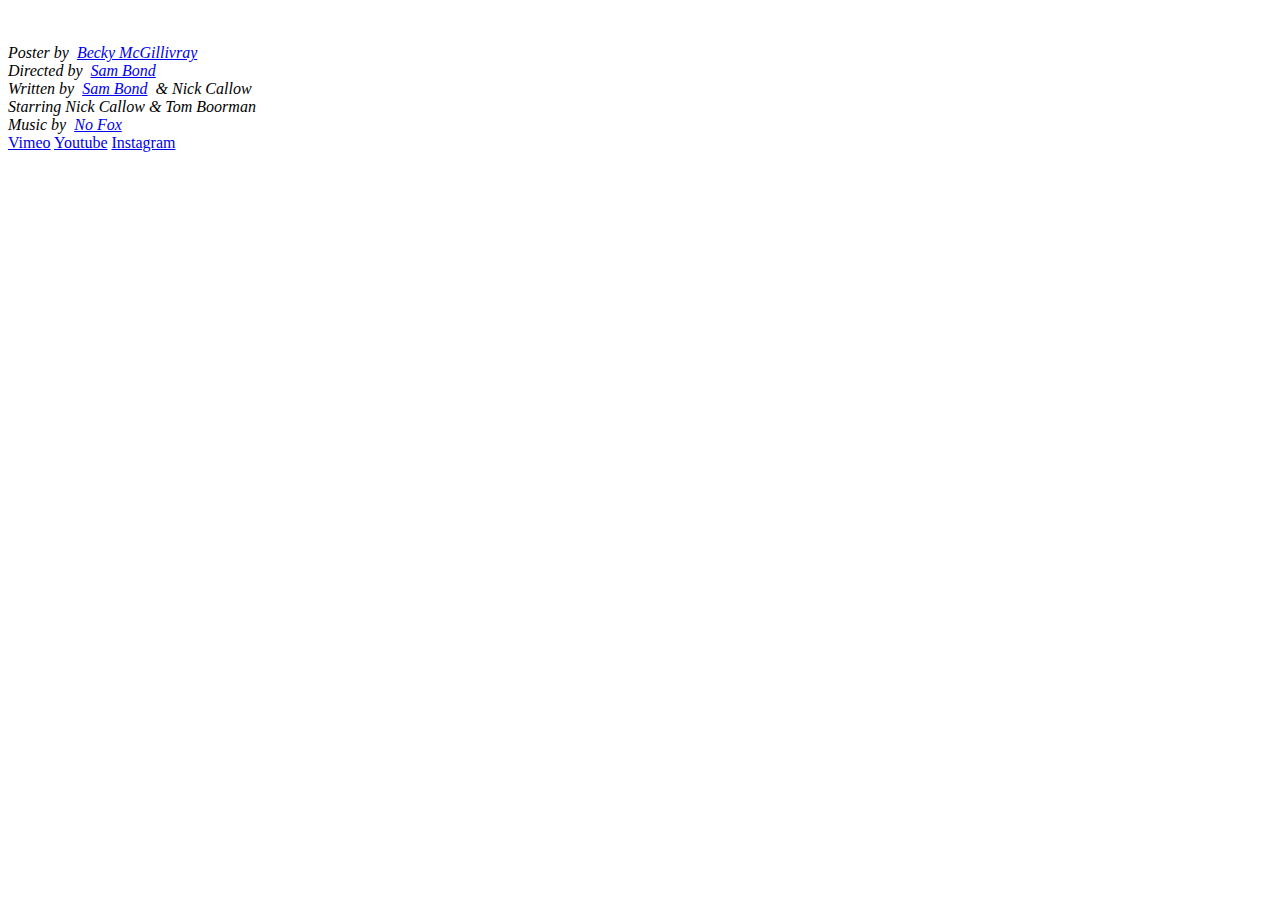
==== index.html @ 59e16cec "Add files via upload" ====
<!DOCTYPE html><!--  This site was created in Webflow. http://www.webflow.com  -->
<!--  Last Published: Thu Dec 31 2020 18:24:46 GMT+0000 (Coordinated Universal Time)  -->
<html data-wf-page="5fe932ef23326ed0ea909f46" data-wf-site="5fe932ef6038f178c023ef03">
<head>
  <meta charset="utf-8">
  <title>Any Other City Films</title>
  <meta content="Film production label based in the north of England." name="description">
  <meta content="Any Other City Films" property="og:title">
  <meta content="Film production label based in the north of England." property="og:description">
  <meta content="https://uploads-ssl.webflow.com/5fe932ef6038f178c023ef03/5febbfe88f7605620e3790b4_opengraph.jpg" property="og:image">
  <meta content="Any Other City Films" property="twitter:title">
  <meta content="Film production label based in the north of England." property="twitter:description">
  <meta content="https://uploads-ssl.webflow.com/5fe932ef6038f178c023ef03/5febbfe88f7605620e3790b4_opengraph.jpg" property="twitter:image">
  <meta property="og:type" content="website">
  <meta content="summary_large_image" name="twitter:card">
  <meta content="width=device-width, initial-scale=1" name="viewport">
  <meta content="Webflow" name="generator">
  <link href="css/normalize.css" rel="stylesheet" type="text/css">
  <link href="css/webflow.css" rel="stylesheet" type="text/css">
  <link href="css/aoc-a1af8a.webflow.css" rel="stylesheet" type="text/css">
  <script src="https://ajax.googleapis.com/ajax/libs/webfont/1.6.26/webfont.js" type="text/javascript"></script>
  <script type="text/javascript">WebFont.load({  google: {    families: ["Montserrat:100,100italic,200,200italic,300,300italic,400,400italic,500,500italic,600,600italic,700,700italic,800,800italic,900,900italic"]  }});</script>
  <!-- [if lt IE 9]><script src="https://cdnjs.cloudflare.com/ajax/libs/html5shiv/3.7.3/html5shiv.min.js" type="text/javascript"></script><![endif] -->
  <script type="text/javascript">!function(o,c){var n=c.documentElement,t=" w-mod-";n.className+=t+"js",("ontouchstart"in o||o.DocumentTouch&&c instanceof DocumentTouch)&&(n.className+=t+"touch")}(window,document);</script>
  <link href="images/favicon.jpg" rel="shortcut icon" type="image/x-icon">
  <link href="images/webclip.jpg" rel="apple-touch-icon">
</head>
<body class="body">
  <div data-collapse="medium" data-animation="default" data-duration="400" role="banner" class="navigation w-nav">
    <div class="navigation-items">
      <a href="index.html" aria-current="page" class="logo-link w-nav-brand w--current"><img src="images/aoclogophone.png" width="250" sizes="(max-width: 479px) 83vw, 250px" srcset="images/aoclogophone-p-500.png 500w, images/aoclogophone.png 672w" alt="" class="logo-image"></a>
      <div class="navigation-wrap">
        <div class="menu-button w-nav-button"></div>
      </div>
    </div>
  </div>
  <div class="section">
    <div class="container"></div>
  </div>
  <div class="section">
    <a href="#" class="w-inline-block w-lightbox"><img src="images/OFL-finished-1.jpg" loading="lazy" width="650" sizes="(max-width: 479px) 94vw, (max-width: 767px) 96vw, 650px" srcset="images/OFL-finished-1-p-500.jpeg 500w, images/OFL-finished-1-p-800.jpeg 800w, images/OFL-finished-1-p-1080.jpeg 1080w, images/OFL-finished-1-p-1600.jpeg 1600w, images/OFL-finished-1-p-2000.jpeg 2000w, images/OFL-finished-1-p-2600.jpeg 2600w, images/OFL-finished-1-p-3200.jpeg 3200w, images/OFL-finished-1.jpg 3508w" alt="" class="image-2">
      <script type="application/json" class="w-json">{
  "items": [
    {
      "type": "video",
      "originalUrl": "https://youtu.be/pTIT27xxd8Y",
      "url": "https://youtube.com/watch?v=pTIT27xxd8Y",
      "html": "<iframe class=\"embedly-embed\" src=\"//cdn.embedly.com/widgets/media.html?src=https%3A%2F%2Fwww.youtube.com%2Fembed%2FpTIT27xxd8Y&display_name=YouTube&url=https%3A%2F%2Fwww.youtube.com%2Fwatch%3Fv%3DpTIT27xxd8Y&key=96f1f04c5f4143bcb0f2e68c87d65feb&type=text%2Fhtml&schema=youtube\" width=\"940\" height=\"528\" scrolling=\"no\" title=\"YouTube embed\" frameborder=\"0\" allow=\"autoplay; fullscreen\" allowfullscreen=\"true\"></iframe>",
      "width": 940,
      "height": 528
    }
  ]
}</script>
    </a>
  </div>
  <div class="text-block"><em>Poster by </em>
    <a href="https://www.beckymcg.com/" target="_blank"><em class="italic-text">Becky McGillivray</em></a>
  </div>
  <div class="text-block"></div>
  <div class="text-block"><em>Directed by </em>
    <a href="https://sambond.co.uk/" target="_blank"><em class="italic-text">Sam Bond</em></a>
  </div>
  <div class="text-block"><em>Written by </em>
    <a href="https://sambond.co.uk" target="_blank" class="link-2"><em>Sam Bond</em></a><em>  &amp; Nick Callow<em class="italic-text"></em></em>
  </div>
  <div class="text-block"><em>Starring Nick Callow &amp; Tom Boorman</em></div>
  <div class="text-block"><em>Music by </em>
    <a href="https://www.instagram.com/nofoxnewcastle/" target="_blank"><em class="italic-text">No Fox</em></a>
  </div>
  <div class="footer-wrap">
    <div class="footer-links">
      <a href="https://vimeo.com/anyothercityfilms" target="_blank" class="footer-item">Vimeo</a>
      <a href="https://www.youtube.com/channel/UC9vVTVduC0wkaqbVIZjwm6Q" target="_blank" class="footer-item">Youtube</a>
      <a href="https://www.instagram.com/anyothercityfilms" target="_blank" class="footer-item">Instagram</a>
    </div>
  </div>
  <script src="https://d3e54v103j8qbb.cloudfront.net/js/jquery-3.5.1.min.dc5e7f18c8.js?site=5fe932ef6038f178c023ef03" type="text/javascript" integrity="sha256-9/aliU8dGd2tb6OSsuzixeV4y/faTqgFtohetphbbj0=" crossorigin="anonymous"></script>
  <script src="js/webflow.js" type="text/javascript"></script>
  <!-- [if lte IE 9]><script src="https://cdnjs.cloudflare.com/ajax/libs/placeholders/3.0.2/placeholders.min.js"></script><![endif] -->
</body>
</html>
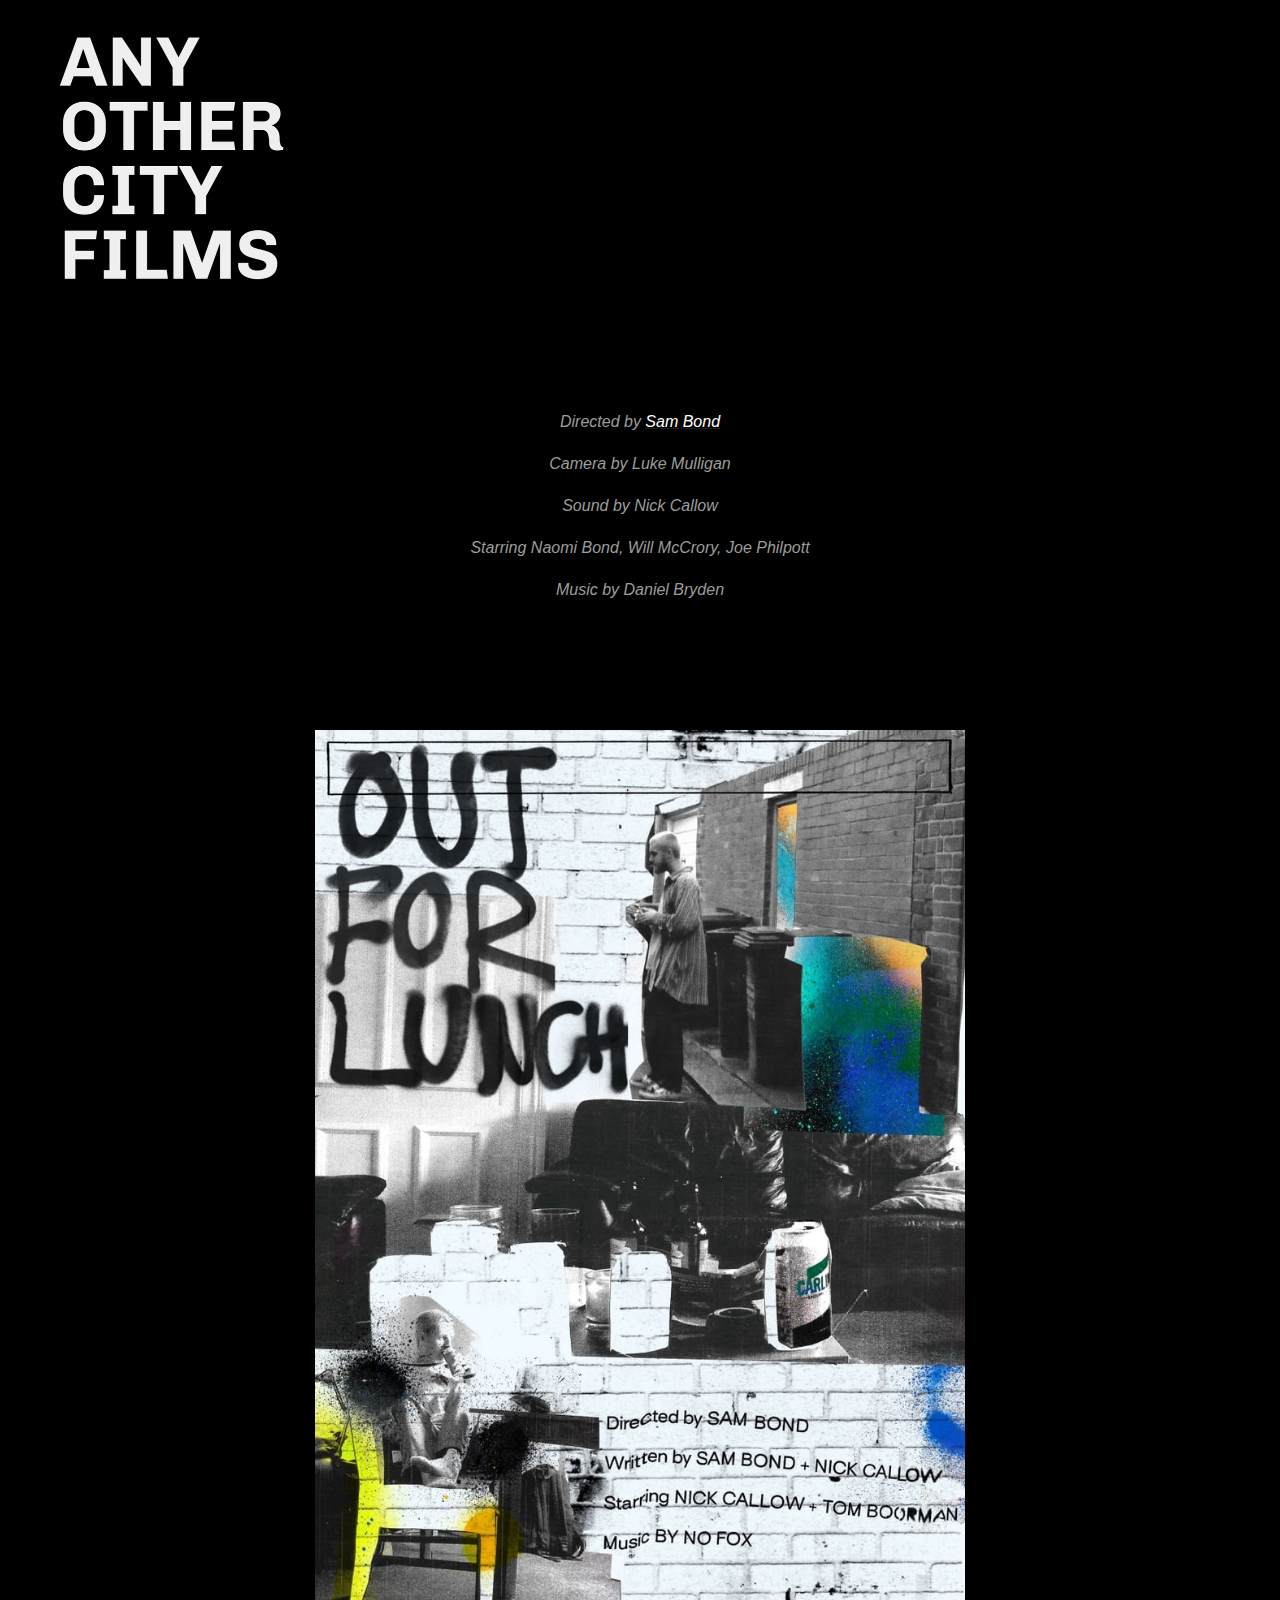
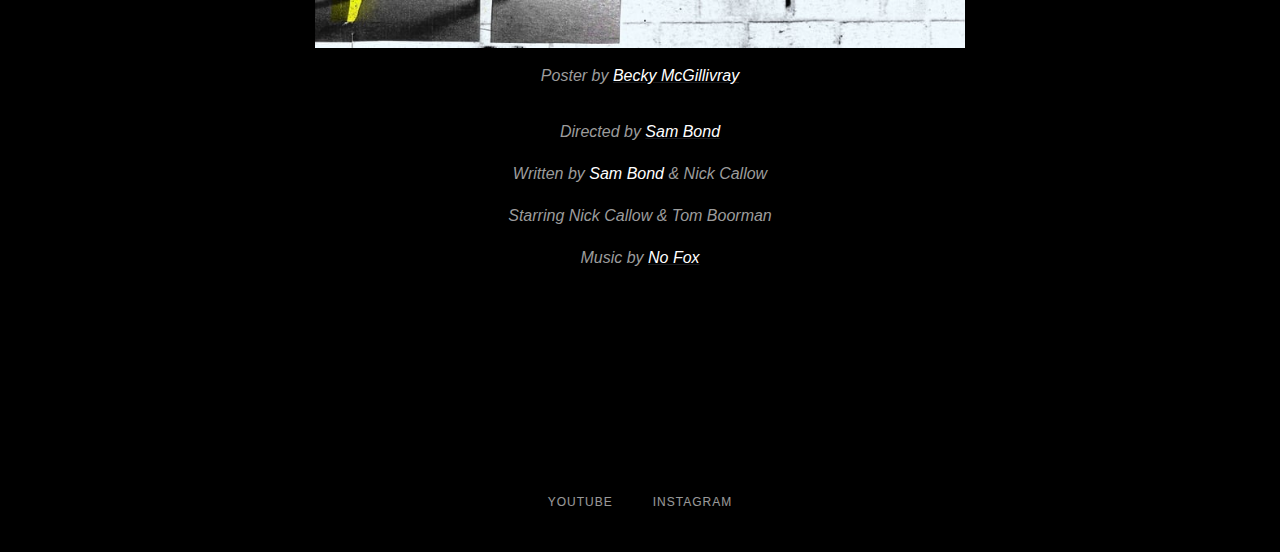
==== commit d66ede64: "Add files via upload" ====
--- a/index.html
+++ b/index.html
@@ -1,5 +1,5 @@
 <!DOCTYPE html><!--  This site was created in Webflow. http://www.webflow.com  -->
-<!--  Last Published: Thu Dec 31 2020 18:24:46 GMT+0000 (Coordinated Universal Time)  -->
+<!--  Last Published: Tue Sep 07 2021 22:39:33 GMT+0000 (Coordinated Universal Time)  -->
 <html data-wf-page="5fe932ef23326ed0ea909f46" data-wf-site="5fe932ef6038f178c023ef03">
 <head>
   <meta charset="utf-8">
@@ -35,8 +35,33 @@
     </div>
   </div>
   <div class="section">
+    <a href="#" class="w-inline-block w-lightbox"><img src="images/Albatross_poster1textless.jpg" loading="lazy" width="650" sizes="(max-width: 479px) 94vw, (max-width: 767px) 96vw, 650px" srcset="images/Albatross_poster1textless-p-500.jpeg 500w, images/Albatross_poster1textless-p-800.jpeg 800w, images/Albatross_poster1textless-p-1080.jpeg 1080w, images/Albatross_poster1textless-p-1600.jpeg 1600w, images/Albatross_poster1textless-p-2000.jpeg 2000w, images/Albatross_poster1textless-p-2600.jpeg 2600w, images/Albatross_poster1textless-p-3200.jpeg 3200w, images/Albatross_poster1textless.jpg 5400w" alt="" class="image-2">
+      <script type="application/json" class="w-json">{
+  "items": [
+    {
+      "type": "video",
+      "originalUrl": "https://youtu.be/v3oG1NtMsyo",
+      "url": "https://youtube.com/watch?v=v3oG1NtMsyo",
+      "html": "<iframe class=\"embedly-embed\" src=\"//cdn.embedly.com/widgets/media.html?src=https%3A%2F%2Fwww.youtube.com%2Fembed%2Fv3oG1NtMsyo&display_name=YouTube&url=https%3A%2F%2Fwww.youtube.com%2Fwatch%3Fv%3Dv3oG1NtMsyo&key=96f1f04c5f4143bcb0f2e68c87d65feb&type=text%2Fhtml&schema=youtube\" width=\"940\" height=\"528\" scrolling=\"no\" title=\"YouTube embed\" frameborder=\"0\" allow=\"autoplay; fullscreen\" allowfullscreen=\"true\"></iframe>",
+      "width": 940,
+      "height": 528
+    }
+  ]
+}</script>
+    </a>
+  </div>
+  <div class="text-block"></div>
+  <div class="text-block"><em>Directed by </em>
+    <a href="https://sambond.co.uk/" target="_blank"><em class="italic-text">Sam Bond</em></a>
+  </div>
+  <div class="text-block"><em>Camera by Luke Mulligan</em></div>
+  <div class="text-block"><em>Sound by Nick Callow</em></div>
+  <div class="text-block"><em>Starring Naomi Bond, Will McCrory, Joe Philpott</em></div>
+  <div class="text-block"><em>Music by Daniel Bryden</em></div>
+  <div class="section">
     <div class="container"></div>
   </div>
+  <div class="wf-section"></div>
   <div class="section">
     <a href="#" class="w-inline-block w-lightbox"><img src="images/OFL-finished-1.jpg" loading="lazy" width="650" sizes="(max-width: 479px) 94vw, (max-width: 767px) 96vw, 650px" srcset="images/OFL-finished-1-p-500.jpeg 500w, images/OFL-finished-1-p-800.jpeg 800w, images/OFL-finished-1-p-1080.jpeg 1080w, images/OFL-finished-1-p-1600.jpeg 1600w, images/OFL-finished-1-p-2000.jpeg 2000w, images/OFL-finished-1-p-2600.jpeg 2600w, images/OFL-finished-1-p-3200.jpeg 3200w, images/OFL-finished-1.jpg 3508w" alt="" class="image-2">
       <script type="application/json" class="w-json">{
@@ -69,7 +94,6 @@
   </div>
   <div class="footer-wrap">
     <div class="footer-links">
-      <a href="https://vimeo.com/anyothercityfilms" target="_blank" class="footer-item">Vimeo</a>
       <a href="https://www.youtube.com/channel/UC9vVTVduC0wkaqbVIZjwm6Q" target="_blank" class="footer-item">Youtube</a>
       <a href="https://www.instagram.com/anyothercityfilms" target="_blank" class="footer-item">Instagram</a>
     </div>
--- a/css/webflow.css
+++ b/css/webflow.css
@@ -0,0 +1,1809 @@
+@font-face {
+  font-family: 'webflow-icons';
+  src: url("[data-uri]") format('truetype');
+  font-weight: normal;
+  font-style: normal;
+}
+[class^="w-icon-"],
+[class*=" w-icon-"] {
+  /* use !important to prevent issues with browser extensions that change fonts */
+  font-family: 'webflow-icons' !important;
+  speak: none;
+  font-style: normal;
+  font-weight: normal;
+  font-variant: normal;
+  text-transform: none;
+  line-height: 1;
+  /* Better Font Rendering =========== */
+  -webkit-font-smoothing: antialiased;
+  -moz-osx-font-smoothing: grayscale;
+}
+.w-icon-slider-right:before {
+  content: "\e600";
+}
+.w-icon-slider-left:before {
+  content: "\e601";
+}
+.w-icon-nav-menu:before {
+  content: "\e602";
+}
+.w-icon-arrow-down:before,
+.w-icon-dropdown-toggle:before {
+  content: "\e603";
+}
+.w-icon-file-upload-remove:before {
+  content: "\e900";
+}
+.w-icon-file-upload-icon:before {
+  content: "\e903";
+}
+* {
+  -webkit-box-sizing: border-box;
+  -moz-box-sizing: border-box;
+  box-sizing: border-box;
+}
+html {
+  height: 100%;
+}
+body {
+  margin: 0;
+  min-height: 100%;
+  background-color: #fff;
+  font-family: Arial, sans-serif;
+  font-size: 14px;
+  line-height: 20px;
+  color: #333;
+}
+img {
+  max-width: 100%;
+  vertical-align: middle;
+  display: inline-block;
+}
+html.w-mod-touch * {
+  background-attachment: scroll !important;
+}
+.w-block {
+  display: block;
+}
+.w-inline-block {
+  max-width: 100%;
+  display: inline-block;
+}
+.w-clearfix:before,
+.w-clearfix:after {
+  content: " ";
+  display: table;
+  grid-column-start: 1;
+  grid-row-start: 1;
+  grid-column-end: 2;
+  grid-row-end: 2;
+}
+.w-clearfix:after {
+  clear: both;
+}
+.w-hidden {
+  display: none;
+}
+.w-button {
+  display: inline-block;
+  padding: 9px 15px;
+  background-color: #3898EC;
+  color: white;
+  border: 0;
+  line-height: inherit;
+  text-decoration: none;
+  cursor: pointer;
+  border-radius: 0;
+}
+input.w-button {
+  -webkit-appearance: button;
+}
+html[data-w-dynpage] [data-w-cloak] {
+  color: transparent !important;
+}
+.w-webflow-badge,
+.w-webflow-badge * {
+  position: static;
+  left: auto;
+  top: auto;
+  right: auto;
+  bottom: auto;
+  z-index: auto;
+  display: block;
+  visibility: visible;
+  overflow: visible;
+  overflow-x: visible;
+  overflow-y: visible;
+  box-sizing: border-box;
+  width: auto;
+  height: auto;
+  max-height: none;
+  max-width: none;
+  min-height: 0;
+  min-width: 0;
+  margin: 0;
+  padding: 0;
+  float: none;
+  clear: none;
+  border: 0 none transparent;
+  border-radius: 0;
+  background: none;
+  background-image: none;
+  background-position: 0% 0%;
+  background-size: auto auto;
+  background-repeat: repeat;
+  background-origin: padding-box;
+  background-clip: border-box;
+  background-attachment: scroll;
+  background-color: transparent;
+  box-shadow: none;
+  opacity: 1.0;
+  transform: none;
+  transition: none;
+  direction: ltr;
+  font-family: inherit;
+  font-weight: inherit;
+  color: inherit;
+  font-size: inherit;
+  line-height: inherit;
+  font-style: inherit;
+  font-variant: inherit;
+  text-align: inherit;
+  letter-spacing: inherit;
+  text-decoration: inherit;
+  text-indent: 0;
+  text-transform: inherit;
+  list-style-type: disc;
+  text-shadow: none;
+  font-smoothing: auto;
+  vertical-align: baseline;
+  cursor: inherit;
+  white-space: inherit;
+  word-break: normal;
+  word-spacing: normal;
+  word-wrap: normal;
+}
+.w-webflow-badge {
+  position: fixed !important;
+  display: inline-block !important;
+  visibility: visible !important;
+  opacity: 1 !important;
+  z-index: 2147483647 !important;
+  top: auto !important;
+  right: 12px !important;
+  bottom: 12px !important;
+  left: auto !important;
+  color: #AAADB0 !important;
+  background-color: #fff !important;
+  border-radius: 3px !important;
+  padding: 6px 8px 6px 6px !important;
+  font-size: 12px !important;
+  opacity: 1.0 !important;
+  line-height: 14px !important;
+  text-decoration: none !important;
+  transform: none !important;
+  margin: 0 !important;
+  width: auto !important;
+  height: auto !important;
+  overflow: visible !important;
+  white-space: nowrap;
+  box-shadow: 0 0 0 1px rgba(0, 0, 0, 0.1), 0px 1px 3px rgba(0, 0, 0, 0.1);
+  cursor: pointer;
+}
+.w-webflow-badge > img {
+  display: inline-block !important;
+  visibility: visible !important;
+  opacity: 1 !important;
+  vertical-align: middle !important;
+}
+h1,
+h2,
+h3,
+h4,
+h5,
+h6 {
+  font-weight: bold;
+  margin-bottom: 10px;
+}
+h1 {
+  font-size: 38px;
+  line-height: 44px;
+  margin-top: 20px;
+}
+h2 {
+  font-size: 32px;
+  line-height: 36px;
+  margin-top: 20px;
+}
+h3 {
+  font-size: 24px;
+  line-height: 30px;
+  margin-top: 20px;
+}
+h4 {
+  font-size: 18px;
+  line-height: 24px;
+  margin-top: 10px;
+}
+h5 {
+  font-size: 14px;
+  line-height: 20px;
+  margin-top: 10px;
+}
+h6 {
+  font-size: 12px;
+  line-height: 18px;
+  margin-top: 10px;
+}
+p {
+  margin-top: 0;
+  margin-bottom: 10px;
+}
+blockquote {
+  margin: 0 0 10px 0;
+  padding: 10px 20px;
+  border-left: 5px solid #E2E2E2;
+  font-size: 18px;
+  line-height: 22px;
+}
+figure {
+  margin: 0;
+  margin-bottom: 10px;
+}
+figcaption {
+  margin-top: 5px;
+  text-align: center;
+}
+ul,
+ol {
+  margin-top: 0px;
+  margin-bottom: 10px;
+  padding-left: 40px;
+}
+.w-list-unstyled {
+  padding-left: 0;
+  list-style: none;
+}
+.w-embed:before,
+.w-embed:after {
+  content: " ";
+  display: table;
+  grid-column-start: 1;
+  grid-row-start: 1;
+  grid-column-end: 2;
+  grid-row-end: 2;
+}
+.w-embed:after {
+  clear: both;
+}
+.w-video {
+  width: 100%;
+  position: relative;
+  padding: 0;
+}
+.w-video iframe,
+.w-video object,
+.w-video embed {
+  position: absolute;
+  top: 0;
+  left: 0;
+  width: 100%;
+  height: 100%;
+}
+fieldset {
+  padding: 0;
+  margin: 0;
+  border: 0;
+}
+button,
+html input[type="button"],
+input[type="reset"] {
+  border: 0;
+  cursor: pointer;
+  -webkit-appearance: button;
+}
+.w-form {
+  margin: 0 0 15px;
+}
+.w-form-done {
+  display: none;
+  padding: 20px;
+  text-align: center;
+  background-color: #dddddd;
+}
+.w-form-fail {
+  display: none;
+  margin-top: 10px;
+  padding: 10px;
+  background-color: #ffdede;
+}
+label {
+  display: block;
+  margin-bottom: 5px;
+  font-weight: bold;
+}
+.w-input,
+.w-select {
+  display: block;
+  width: 100%;
+  height: 38px;
+  padding: 8px 12px;
+  margin-bottom: 10px;
+  font-size: 14px;
+  line-height: 1.428571429;
+  color: #333333;
+  vertical-align: middle;
+  background-color: #ffffff;
+  border: 1px solid #cccccc;
+}
+.w-input:-moz-placeholder,
+.w-select:-moz-placeholder {
+  color: #999;
+}
+.w-input::-moz-placeholder,
+.w-select::-moz-placeholder {
+  color: #999;
+  opacity: 1;
+}
+.w-input:-ms-input-placeholder,
+.w-select:-ms-input-placeholder {
+  color: #999;
+}
+.w-input::-webkit-input-placeholder,
+.w-select::-webkit-input-placeholder {
+  color: #999;
+}
+.w-input:focus,
+.w-select:focus {
+  border-color: #3898EC;
+  outline: 0;
+}
+.w-input[disabled],
+.w-select[disabled],
+.w-input[readonly],
+.w-select[readonly],
+fieldset[disabled] .w-input,
+fieldset[disabled] .w-select {
+  cursor: not-allowed;
+  background-color: #eeeeee;
+}
+textarea.w-input,
+textarea.w-select {
+  height: auto;
+}
+.w-select {
+  background-color: #f3f3f3;
+}
+.w-select[multiple] {
+  height: auto;
+}
+.w-form-label {
+  display: inline-block;
+  cursor: pointer;
+  font-weight: normal;
+  margin-bottom: 0px;
+}
+.w-radio {
+  display: block;
+  margin-bottom: 5px;
+  padding-left: 20px;
+}
+.w-radio:before,
+.w-radio:after {
+  content: " ";
+  display: table;
+  grid-column-start: 1;
+  grid-row-start: 1;
+  grid-column-end: 2;
+  grid-row-end: 2;
+}
+.w-radio:after {
+  clear: both;
+}
+.w-radio-input {
+  margin: 4px 0 0;
+  margin-top: 1px \9;
+  line-height: normal;
+  float: left;
+  margin-left: -20px;
+}
+.w-radio-input {
+  margin-top: 3px;
+}
+.w-file-upload {
+  display: block;
+  margin-bottom: 10px;
+}
+.w-file-upload-input {
+  width: 0.1px;
+  height: 0.1px;
+  opacity: 0;
+  overflow: hidden;
+  position: absolute;
+  z-index: -100;
+}
+.w-file-upload-default,
+.w-file-upload-uploading,
+.w-file-upload-success {
+  display: inline-block;
+  color: #333333;
+}
+.w-file-upload-error {
+  display: block;
+  margin-top: 10px;
+}
+.w-file-upload-default.w-hidden,
+.w-file-upload-uploading.w-hidden,
+.w-file-upload-error.w-hidden,
+.w-file-upload-success.w-hidden {
+  display: none;
+}
+.w-file-upload-uploading-btn {
+  display: flex;
+  font-size: 14px;
+  font-weight: normal;
+  cursor: pointer;
+  margin: 0;
+  padding: 8px 12px;
+  border: 1px solid #cccccc;
+  background-color: #fafafa;
+}
+.w-file-upload-file {
+  display: flex;
+  flex-grow: 1;
+  justify-content: space-between;
+  margin: 0;
+  padding: 8px 9px 8px 11px;
+  border: 1px solid #cccccc;
+  background-color: #fafafa;
+}
+.w-file-upload-file-name {
+  font-size: 14px;
+  font-weight: normal;
+  display: block;
+}
+.w-file-remove-link {
+  margin-top: 3px;
+  margin-left: 10px;
+  width: auto;
+  height: auto;
+  padding: 3px;
+  display: block;
+  cursor: pointer;
+}
+.w-icon-file-upload-remove {
+  margin: auto;
+  font-size: 10px;
+}
+.w-file-upload-error-msg {
+  display: inline-block;
+  color: #ea384c;
+  padding: 2px 0;
+}
+.w-file-upload-info {
+  display: inline-block;
+  line-height: 38px;
+  padding: 0 12px;
+}
+.w-file-upload-label {
+  display: inline-block;
+  font-size: 14px;
+  font-weight: normal;
+  cursor: pointer;
+  margin: 0;
+  padding: 8px 12px;
+  border: 1px solid #cccccc;
+  background-color: #fafafa;
+}
+.w-icon-file-upload-icon,
+.w-icon-file-upload-uploading {
+  display: inline-block;
+  margin-right: 8px;
+  width: 20px;
+}
+.w-icon-file-upload-uploading {
+  height: 20px;
+}
+.w-container {
+  margin-left: auto;
+  margin-right: auto;
+  max-width: 940px;
+}
+.w-container:before,
+.w-container:after {
+  content: " ";
+  display: table;
+  grid-column-start: 1;
+  grid-row-start: 1;
+  grid-column-end: 2;
+  grid-row-end: 2;
+}
+.w-container:after {
+  clear: both;
+}
+.w-container .w-row {
+  margin-left: -10px;
+  margin-right: -10px;
+}
+.w-row:before,
+.w-row:after {
+  content: " ";
+  display: table;
+  grid-column-start: 1;
+  grid-row-start: 1;
+  grid-column-end: 2;
+  grid-row-end: 2;
+}
+.w-row:after {
+  clear: both;
+}
+.w-row .w-row {
+  margin-left: 0;
+  margin-right: 0;
+}
+.w-col {
+  position: relative;
+  float: left;
+  width: 100%;
+  min-height: 1px;
+  padding-left: 10px;
+  padding-right: 10px;
+}
+.w-col .w-col {
+  padding-left: 0;
+  padding-right: 0;
+}
+.w-col-1 {
+  width: 8.33333333%;
+}
+.w-col-2 {
+  width: 16.66666667%;
+}
+.w-col-3 {
+  width: 25%;
+}
+.w-col-4 {
+  width: 33.33333333%;
+}
+.w-col-5 {
+  width: 41.66666667%;
+}
+.w-col-6 {
+  width: 50%;
+}
+.w-col-7 {
+  width: 58.33333333%;
+}
+.w-col-8 {
+  width: 66.66666667%;
+}
+.w-col-9 {
+  width: 75%;
+}
+.w-col-10 {
+  width: 83.33333333%;
+}
+.w-col-11 {
+  width: 91.66666667%;
+}
+.w-col-12 {
+  width: 100%;
+}
+.w-hidden-main {
+  display: none !important;
+}
+@media screen and (max-width: 991px) {
+  .w-container {
+    max-width: 728px;
+  }
+  .w-hidden-main {
+    display: inherit !important;
+  }
+  .w-hidden-medium {
+    display: none !important;
+  }
+  .w-col-medium-1 {
+    width: 8.33333333%;
+  }
+  .w-col-medium-2 {
+    width: 16.66666667%;
+  }
+  .w-col-medium-3 {
+    width: 25%;
+  }
+  .w-col-medium-4 {
+    width: 33.33333333%;
+  }
+  .w-col-medium-5 {
+    width: 41.66666667%;
+  }
+  .w-col-medium-6 {
+    width: 50%;
+  }
+  .w-col-medium-7 {
+    width: 58.33333333%;
+  }
+  .w-col-medium-8 {
+    width: 66.66666667%;
+  }
+  .w-col-medium-9 {
+    width: 75%;
+  }
+  .w-col-medium-10 {
+    width: 83.33333333%;
+  }
+  .w-col-medium-11 {
+    width: 91.66666667%;
+  }
+  .w-col-medium-12 {
+    width: 100%;
+  }
+  .w-col-stack {
+    width: 100%;
+    left: auto;
+    right: auto;
+  }
+}
+@media screen and (max-width: 767px) {
+  .w-hidden-main {
+    display: inherit !important;
+  }
+  .w-hidden-medium {
+    display: inherit !important;
+  }
+  .w-hidden-small {
+    display: none !important;
+  }
+  .w-row,
+  .w-container .w-row {
+    margin-left: 0;
+    margin-right: 0;
+  }
+  .w-col {
+    width: 100%;
+    left: auto;
+    right: auto;
+  }
+  .w-col-small-1 {
+    width: 8.33333333%;
+  }
+  .w-col-small-2 {
+    width: 16.66666667%;
+  }
+  .w-col-small-3 {
+    width: 25%;
+  }
+  .w-col-small-4 {
+    width: 33.33333333%;
+  }
+  .w-col-small-5 {
+    width: 41.66666667%;
+  }
+  .w-col-small-6 {
+    width: 50%;
+  }
+  .w-col-small-7 {
+    width: 58.33333333%;
+  }
+  .w-col-small-8 {
+    width: 66.66666667%;
+  }
+  .w-col-small-9 {
+    width: 75%;
+  }
+  .w-col-small-10 {
+    width: 83.33333333%;
+  }
+  .w-col-small-11 {
+    width: 91.66666667%;
+  }
+  .w-col-small-12 {
+    width: 100%;
+  }
+}
+@media screen and (max-width: 479px) {
+  .w-container {
+    max-width: none;
+  }
+  .w-hidden-main {
+    display: inherit !important;
+  }
+  .w-hidden-medium {
+    display: inherit !important;
+  }
+  .w-hidden-small {
+    display: inherit !important;
+  }
+  .w-hidden-tiny {
+    display: none !important;
+  }
+  .w-col {
+    width: 100%;
+  }
+  .w-col-tiny-1 {
+    width: 8.33333333%;
+  }
+  .w-col-tiny-2 {
+    width: 16.66666667%;
+  }
+  .w-col-tiny-3 {
+    width: 25%;
+  }
+  .w-col-tiny-4 {
+    width: 33.33333333%;
+  }
+  .w-col-tiny-5 {
+    width: 41.66666667%;
+  }
+  .w-col-tiny-6 {
+    width: 50%;
+  }
+  .w-col-tiny-7 {
+    width: 58.33333333%;
+  }
+  .w-col-tiny-8 {
+    width: 66.66666667%;
+  }
+  .w-col-tiny-9 {
+    width: 75%;
+  }
+  .w-col-tiny-10 {
+    width: 83.33333333%;
+  }
+  .w-col-tiny-11 {
+    width: 91.66666667%;
+  }
+  .w-col-tiny-12 {
+    width: 100%;
+  }
+}
+.w-widget {
+  position: relative;
+}
+.w-widget-map {
+  width: 100%;
+  height: 400px;
+}
+.w-widget-map label {
+  width: auto;
+  display: inline;
+}
+.w-widget-map img {
+  max-width: inherit;
+}
+.w-widget-map .gm-style-iw {
+  text-align: center;
+}
+.w-widget-map .gm-style-iw > button {
+  display: none !important;
+}
+.w-widget-twitter {
+  overflow: hidden;
+}
+.w-widget-twitter-count-shim {
+  display: inline-block;
+  vertical-align: top;
+  position: relative;
+  width: 28px;
+  height: 20px;
+  text-align: center;
+  background: white;
+  border: #758696 solid 1px;
+  border-radius: 3px;
+}
+.w-widget-twitter-count-shim * {
+  pointer-events: none;
+  -webkit-user-select: none;
+  -moz-user-select: none;
+  -ms-user-select: none;
+  user-select: none;
+}
+.w-widget-twitter-count-shim .w-widget-twitter-count-inner {
+  position: relative;
+  font-size: 15px;
+  line-height: 12px;
+  text-align: center;
+  color: #999;
+  font-family: serif;
+}
+.w-widget-twitter-count-shim .w-widget-twitter-count-clear {
+  position: relative;
+  display: block;
+}
+.w-widget-twitter-count-shim.w--large {
+  width: 36px;
+  height: 28px;
+}
+.w-widget-twitter-count-shim.w--large .w-widget-twitter-count-inner {
+  font-size: 18px;
+  line-height: 18px;
+}
+.w-widget-twitter-count-shim:not(.w--vertical) {
+  margin-left: 5px;
+  margin-right: 8px;
+}
+.w-widget-twitter-count-shim:not(.w--vertical).w--large {
+  margin-left: 6px;
+}
+.w-widget-twitter-count-shim:not(.w--vertical):before,
+.w-widget-twitter-count-shim:not(.w--vertical):after {
+  top: 50%;
+  left: 0;
+  border: solid transparent;
+  content: " ";
+  height: 0;
+  width: 0;
+  position: absolute;
+  pointer-events: none;
+}
+.w-widget-twitter-count-shim:not(.w--vertical):before {
+  border-color: rgba(117, 134, 150, 0);
+  border-right-color: #5d6c7b;
+  border-width: 4px;
+  margin-left: -9px;
+  margin-top: -4px;
+}
+.w-widget-twitter-count-shim:not(.w--vertical).w--large:before {
+  border-width: 5px;
+  margin-left: -10px;
+  margin-top: -5px;
+}
+.w-widget-twitter-count-shim:not(.w--vertical):after {
+  border-color: rgba(255, 255, 255, 0);
+  border-right-color: white;
+  border-width: 4px;
+  margin-left: -8px;
+  margin-top: -4px;
+}
+.w-widget-twitter-count-shim:not(.w--vertical).w--large:after {
+  border-width: 5px;
+  margin-left: -9px;
+  margin-top: -5px;
+}
+.w-widget-twitter-count-shim.w--vertical {
+  width: 61px;
+  height: 33px;
+  margin-bottom: 8px;
+}
+.w-widget-twitter-count-shim.w--vertical:before,
+.w-widget-twitter-count-shim.w--vertical:after {
+  top: 100%;
+  left: 50%;
+  border: solid transparent;
+  content: " ";
+  height: 0;
+  width: 0;
+  position: absolute;
+  pointer-events: none;
+}
+.w-widget-twitter-count-shim.w--vertical:before {
+  border-color: rgba(117, 134, 150, 0);
+  border-top-color: #5d6c7b;
+  border-width: 5px;
+  margin-left: -5px;
+}
+.w-widget-twitter-count-shim.w--vertical:after {
+  border-color: rgba(255, 255, 255, 0);
+  border-top-color: white;
+  border-width: 4px;
+  margin-left: -4px;
+}
+.w-widget-twitter-count-shim.w--vertical .w-widget-twitter-count-inner {
+  font-size: 18px;
+  line-height: 22px;
+}
+.w-widget-twitter-count-shim.w--vertical.w--large {
+  width: 76px;
+}
+.w-widget-gplus {
+  overflow: hidden;
+}
+.w-background-video {
+  position: relative;
+  overflow: hidden;
+  height: 500px;
+  color: white;
+}
+.w-background-video > video {
+  background-size: cover;
+  background-position: 50% 50%;
+  position: absolute;
+  margin: auto;
+  width: 100%;
+  height: 100%;
+  right: -100%;
+  bottom: -100%;
+  top: -100%;
+  left: -100%;
+  object-fit: cover;
+  z-index: -100;
+}
+.w-background-video > video::-webkit-media-controls-start-playback-button {
+  display: none !important;
+  -webkit-appearance: none;
+}
+.w-slider {
+  position: relative;
+  height: 300px;
+  text-align: center;
+  background: #dddddd;
+  clear: both;
+  -webkit-tap-highlight-color: rgba(0, 0, 0, 0);
+  tap-highlight-color: rgba(0, 0, 0, 0);
+}
+.w-slider-mask {
+  position: relative;
+  display: block;
+  overflow: hidden;
+  z-index: 1;
+  left: 0;
+  right: 0;
+  height: 100%;
+  white-space: nowrap;
+}
+.w-slide {
+  position: relative;
+  display: inline-block;
+  vertical-align: top;
+  width: 100%;
+  height: 100%;
+  white-space: normal;
+  text-align: left;
+}
+.w-slider-nav {
+  position: absolute;
+  z-index: 2;
+  top: auto;
+  right: 0;
+  bottom: 0;
+  left: 0;
+  margin: auto;
+  padding-top: 10px;
+  height: 40px;
+  text-align: center;
+  -webkit-tap-highlight-color: rgba(0, 0, 0, 0);
+  tap-highlight-color: rgba(0, 0, 0, 0);
+}
+.w-slider-nav.w-round > div {
+  border-radius: 100%;
+}
+.w-slider-nav.w-num > div {
+  width: auto;
+  height: auto;
+  padding: 0.2em 0.5em;
+  font-size: inherit;
+  line-height: inherit;
+}
+.w-slider-nav.w-shadow > div {
+  box-shadow: 0 0 3px rgba(51, 51, 51, 0.4);
+}
+.w-slider-nav-invert {
+  color: #fff;
+}
+.w-slider-nav-invert > div {
+  background-color: rgba(34, 34, 34, 0.4);
+}
+.w-slider-nav-invert > div.w-active {
+  background-color: #222;
+}
+.w-slider-dot {
+  position: relative;
+  display: inline-block;
+  width: 1em;
+  height: 1em;
+  background-color: rgba(255, 255, 255, 0.4);
+  cursor: pointer;
+  margin: 0 3px 0.5em;
+  transition: background-color 100ms, color 100ms;
+}
+.w-slider-dot.w-active {
+  background-color: #fff;
+}
+.w-slider-dot:focus {
+  outline: none;
+  box-shadow: 0px 0px 0px 2px #fff;
+}
+.w-slider-dot:focus.w-active {
+  box-shadow: none;
+}
+.w-slider-arrow-left,
+.w-slider-arrow-right {
+  position: absolute;
+  width: 80px;
+  top: 0;
+  right: 0;
+  bottom: 0;
+  left: 0;
+  margin: auto;
+  cursor: pointer;
+  overflow: hidden;
+  color: white;
+  font-size: 40px;
+  -webkit-tap-highlight-color: rgba(0, 0, 0, 0);
+  tap-highlight-color: rgba(0, 0, 0, 0);
+  -webkit-user-select: none;
+  -moz-user-select: none;
+  -ms-user-select: none;
+  user-select: none;
+}
+.w-slider-arrow-left [class^="w-icon-"],
+.w-slider-arrow-right [class^="w-icon-"],
+.w-slider-arrow-left [class*=" w-icon-"],
+.w-slider-arrow-right [class*=" w-icon-"] {
+  position: absolute;
+}
+.w-slider-arrow-left:focus,
+.w-slider-arrow-right:focus {
+  outline: 0;
+}
+.w-slider-arrow-left {
+  z-index: 3;
+  right: auto;
+}
+.w-slider-arrow-right {
+  z-index: 4;
+  left: auto;
+}
+.w-icon-slider-left,
+.w-icon-slider-right {
+  top: 0;
+  right: 0;
+  bottom: 0;
+  left: 0;
+  margin: auto;
+  width: 1em;
+  height: 1em;
+}
+.w-slider-aria-label {
+  border: 0;
+  clip: rect(0 0 0 0);
+  height: 1px;
+  margin: -1px;
+  overflow: hidden;
+  padding: 0;
+  position: absolute;
+  width: 1px;
+}
+.w-dropdown {
+  display: inline-block;
+  position: relative;
+  text-align: left;
+  margin-left: auto;
+  margin-right: auto;
+  z-index: 900;
+}
+.w-dropdown-btn,
+.w-dropdown-toggle,
+.w-dropdown-link {
+  position: relative;
+  vertical-align: top;
+  text-decoration: none;
+  color: #222222;
+  padding: 20px;
+  text-align: left;
+  margin-left: auto;
+  margin-right: auto;
+  white-space: nowrap;
+}
+.w-dropdown-toggle {
+  -webkit-user-select: none;
+  -moz-user-select: none;
+  -ms-user-select: none;
+  user-select: none;
+  display: inline-block;
+  cursor: pointer;
+  padding-right: 40px;
+}
+.w-dropdown-toggle:focus {
+  outline: 0;
+}
+.w-icon-dropdown-toggle {
+  position: absolute;
+  top: 0;
+  right: 0;
+  bottom: 0;
+  margin: auto;
+  margin-right: 20px;
+  width: 1em;
+  height: 1em;
+}
+.w-dropdown-list {
+  position: absolute;
+  background: #dddddd;
+  display: none;
+  min-width: 100%;
+}
+.w-dropdown-list.w--open {
+  display: block;
+}
+.w-dropdown-link {
+  padding: 10px 20px;
+  display: block;
+  color: #222222;
+}
+.w-dropdown-link.w--current {
+  color: #0082f3;
+}
+.w-dropdown-link:focus {
+  outline: 0;
+}
+@media screen and (max-width: 767px) {
+  .w-nav-brand {
+    padding-left: 10px;
+  }
+}
+/**
+ * ## Note
+ * Safari (on both iOS and OS X) does not handle viewport units (vh, vw) well.
+ * For example percentage units do not work on descendants of elements that
+ * have any dimensions expressed in viewport units. It also doesn’t handle them at
+ * all in `calc()`.
+ */
+/**
+ * Wrapper around all lightbox elements
+ *
+ * 1. Since the lightbox can receive focus, IE also gives it an outline.
+ * 2. Fixes flickering on Chrome when a transition is in progress
+ *    underneath the lightbox.
+ */
+.w-lightbox-backdrop {
+  color: #000;
+  cursor: auto;
+  font-family: serif;
+  font-size: medium;
+  font-style: normal;
+  font-variant: normal;
+  font-weight: normal;
+  letter-spacing: normal;
+  line-height: normal;
+  list-style: disc;
+  text-align: start;
+  text-indent: 0;
+  text-shadow: none;
+  text-transform: none;
+  visibility: visible;
+  white-space: normal;
+  word-break: normal;
+  word-spacing: normal;
+  word-wrap: normal;
+  position: fixed;
+  top: 0;
+  right: 0;
+  bottom: 0;
+  left: 0;
+  color: #fff;
+  font-family: "Helvetica Neue", Helvetica, Ubuntu, "Segoe UI", Verdana, sans-serif;
+  font-size: 17px;
+  line-height: 1.2;
+  font-weight: 300;
+  text-align: center;
+  background: rgba(0, 0, 0, 0.9);
+  z-index: 2000;
+  outline: 0;
+  /* 1 */
+  opacity: 0;
+  -webkit-user-select: none;
+  -moz-user-select: none;
+  -ms-user-select: none;
+  -webkit-tap-highlight-color: transparent;
+  -webkit-transform: translate(0, 0);
+  /* 2 */
+}
+/**
+ * Neat trick to bind the rubberband effect to our canvas instead of the whole
+ * document on iOS. It also prevents a bug that causes the document underneath to scroll.
+ */
+.w-lightbox-backdrop,
+.w-lightbox-container {
+  height: 100%;
+  overflow: auto;
+  -webkit-overflow-scrolling: touch;
+}
+.w-lightbox-content {
+  position: relative;
+  height: 100vh;
+  overflow: hidden;
+}
+.w-lightbox-view {
+  position: absolute;
+  width: 100vw;
+  height: 100vh;
+  opacity: 0;
+}
+.w-lightbox-view:before {
+  content: "";
+  height: 100vh;
+}
+/* .w-lightbox-content */
+.w-lightbox-group,
+.w-lightbox-group .w-lightbox-view,
+.w-lightbox-group .w-lightbox-view:before {
+  height: 86vh;
+}
+.w-lightbox-frame,
+.w-lightbox-view:before {
+  display: inline-block;
+  vertical-align: middle;
+}
+/*
+ * 1. Remove default margin set by user-agent on the <figure> element.
+ */
+.w-lightbox-figure {
+  position: relative;
+  margin: 0;
+  /* 1 */
+}
+.w-lightbox-group .w-lightbox-figure {
+  cursor: pointer;
+}
+/**
+ * IE adds image dimensions as width and height attributes on the IMG tag,
+ * but we need both width and height to be set to auto to enable scaling.
+ */
+.w-lightbox-img {
+  width: auto;
+  height: auto;
+  max-width: none;
+}
+/**
+ * 1. Reset if style is set by user on "All Images"
+ */
+.w-lightbox-image {
+  display: block;
+  float: none;
+  /* 1 */
+  max-width: 100vw;
+  max-height: 100vh;
+}
+.w-lightbox-group .w-lightbox-image {
+  max-height: 86vh;
+}
+.w-lightbox-caption {
+  position: absolute;
+  right: 0;
+  bottom: 0;
+  left: 0;
+  padding: .5em 1em;
+  background: rgba(0, 0, 0, 0.4);
+  text-align: left;
+  text-overflow: ellipsis;
+  white-space: nowrap;
+  overflow: hidden;
+}
+.w-lightbox-embed {
+  position: absolute;
+  top: 0;
+  right: 0;
+  bottom: 0;
+  left: 0;
+  width: 100%;
+  height: 100%;
+}
+.w-lightbox-control {
+  position: absolute;
+  top: 0;
+  width: 4em;
+  background-size: 24px;
+  background-repeat: no-repeat;
+  background-position: center;
+  cursor: pointer;
+  -webkit-transition: all .3s;
+  transition: all .3s;
+}
+.w-lightbox-left {
+  display: none;
+  bottom: 0;
+  left: 0;
+  /* <svg xmlns="http://www.w3.org/2000/svg" viewBox="-20 0 24 40" width="24" height="40"><g transform="rotate(45)"><path d="m0 0h5v23h23v5h-28z" opacity=".4"/><path d="m1 1h3v23h23v3h-26z" fill="#fff"/></g></svg> */
+  background-image: url("[data-uri]");
+}
+.w-lightbox-right {
+  display: none;
+  right: 0;
+  bottom: 0;
+  /* <svg xmlns="http://www.w3.org/2000/svg" viewBox="-4 0 24 40" width="24" height="40"><g transform="rotate(45)"><path d="m0-0h28v28h-5v-23h-23z" opacity=".4"/><path d="m1 1h26v26h-3v-23h-23z" fill="#fff"/></g></svg> */
+  background-image: url("[data-uri]");
+}
+/*
+ * Without specifying the with and height inside the SVG, all versions of IE render the icon too small.
+ * The bug does not seem to manifest itself if the elements are tall enough such as the above arrows.
+ * (http://stackoverflow.com/questions/16092114/background-size-differs-in-internet-explorer)
+ */
+.w-lightbox-close {
+  right: 0;
+  height: 2.6em;
+  /* <svg xmlns="http://www.w3.org/2000/svg" viewBox="-4 0 18 17" width="18" height="17"><g transform="rotate(45)"><path d="m0 0h7v-7h5v7h7v5h-7v7h-5v-7h-7z" opacity=".4"/><path d="m1 1h7v-7h3v7h7v3h-7v7h-3v-7h-7z" fill="#fff"/></g></svg> */
+  background-image: url("[data-uri]");
+  background-size: 18px;
+}
+/**
+ * 1. All IE versions add extra space at the bottom without this.
+ */
+.w-lightbox-strip {
+  position: absolute;
+  bottom: 0;
+  left: 0;
+  right: 0;
+  padding: 0 1vh;
+  line-height: 0;
+  /* 1 */
+  white-space: nowrap;
+  overflow-x: auto;
+  overflow-y: hidden;
+}
+/*
+ * 1. We use content-box to avoid having to do `width: calc(10vh + 2vw)`
+ *    which doesn’t work in Safari anyway.
+ * 2. Chrome renders images pixelated when switching to GPU. Making sure
+ *    the parent is also rendered on the GPU (by setting translate3d for
+ *    example) fixes this behavior.
+ */
+.w-lightbox-item {
+  display: inline-block;
+  width: 10vh;
+  padding: 2vh 1vh;
+  box-sizing: content-box;
+  /* 1 */
+  cursor: pointer;
+  -webkit-transform: translate3d(0, 0, 0);
+  /* 2 */
+}
+.w-lightbox-active {
+  opacity: .3;
+}
+.w-lightbox-thumbnail {
+  position: relative;
+  height: 10vh;
+  background: #222;
+  overflow: hidden;
+}
+.w-lightbox-thumbnail-image {
+  position: absolute;
+  top: 0;
+  left: 0;
+}
+.w-lightbox-thumbnail .w-lightbox-tall {
+  top: 50%;
+  width: 100%;
+  -webkit-transform: translate(0, -50%);
+  -ms-transform: translate(0, -50%);
+  transform: translate(0, -50%);
+}
+.w-lightbox-thumbnail .w-lightbox-wide {
+  left: 50%;
+  height: 100%;
+  -webkit-transform: translate(-50%, 0);
+  -ms-transform: translate(-50%, 0);
+  transform: translate(-50%, 0);
+}
+/*
+ * Spinner
+ *
+ * Absolute pixel values are used to avoid rounding errors that would cause
+ * the white spinning element to be misaligned with the track.
+ */
+.w-lightbox-spinner {
+  position: absolute;
+  top: 50%;
+  left: 50%;
+  box-sizing: border-box;
+  width: 40px;
+  height: 40px;
+  margin-top: -20px;
+  margin-left: -20px;
+  border: 5px solid rgba(0, 0, 0, 0.4);
+  border-radius: 50%;
+  -webkit-animation: spin .8s infinite linear;
+  animation: spin .8s infinite linear;
+}
+.w-lightbox-spinner:after {
+  content: "";
+  position: absolute;
+  top: -4px;
+  right: -4px;
+  bottom: -4px;
+  left: -4px;
+  border: 3px solid transparent;
+  border-bottom-color: #fff;
+  border-radius: 50%;
+}
+/*
+ * Utility classes
+ */
+.w-lightbox-hide {
+  display: none;
+}
+.w-lightbox-noscroll {
+  overflow: hidden;
+}
+@media (min-width: 768px) {
+  .w-lightbox-content {
+    height: 96vh;
+    margin-top: 2vh;
+  }
+  .w-lightbox-view,
+  .w-lightbox-view:before {
+    height: 96vh;
+  }
+  /* .w-lightbox-content */
+  .w-lightbox-group,
+  .w-lightbox-group .w-lightbox-view,
+  .w-lightbox-group .w-lightbox-view:before {
+    height: 84vh;
+  }
+  .w-lightbox-image {
+    max-width: 96vw;
+    max-height: 96vh;
+  }
+  .w-lightbox-group .w-lightbox-image {
+    max-width: 82.3vw;
+    max-height: 84vh;
+  }
+  .w-lightbox-left,
+  .w-lightbox-right {
+    display: block;
+    opacity: .5;
+  }
+  .w-lightbox-close {
+    opacity: .8;
+  }
+  .w-lightbox-control:hover {
+    opacity: 1;
+  }
+}
+.w-lightbox-inactive,
+.w-lightbox-inactive:hover {
+  opacity: 0;
+}
+.w-richtext:before,
+.w-richtext:after {
+  content: " ";
+  display: table;
+  grid-column-start: 1;
+  grid-row-start: 1;
+  grid-column-end: 2;
+  grid-row-end: 2;
+}
+.w-richtext:after {
+  clear: both;
+}
+.w-richtext[contenteditable="true"]:before,
+.w-richtext[contenteditable="true"]:after {
+  white-space: initial;
+}
+.w-richtext ol,
+.w-richtext ul {
+  overflow: hidden;
+}
+.w-richtext .w-richtext-figure-selected.w-richtext-figure-type-video div:after,
+.w-richtext .w-richtext-figure-selected[data-rt-type="video"] div:after {
+  outline: 2px solid #2895f7;
+}
+.w-richtext .w-richtext-figure-selected.w-richtext-figure-type-image div,
+.w-richtext .w-richtext-figure-selected[data-rt-type="image"] div {
+  outline: 2px solid #2895f7;
+}
+.w-richtext figure.w-richtext-figure-type-video > div:after,
+.w-richtext figure[data-rt-type="video"] > div:after {
+  content: '';
+  position: absolute;
+  display: none;
+  left: 0;
+  top: 0;
+  right: 0;
+  bottom: 0;
+}
+.w-richtext figure {
+  position: relative;
+  max-width: 60%;
+}
+.w-richtext figure > div:before {
+  cursor: default!important;
+}
+.w-richtext figure img {
+  width: 100%;
+}
+.w-richtext figure figcaption.w-richtext-figcaption-placeholder {
+  opacity: 0.6;
+}
+.w-richtext figure div {
+  /* fix incorrectly sized selection border in the data manager */
+  font-size: 0px;
+  color: transparent;
+}
+.w-richtext figure.w-richtext-figure-type-image,
+.w-richtext figure[data-rt-type="image"] {
+  display: table;
+}
+.w-richtext figure.w-richtext-figure-type-image > div,
+.w-richtext figure[data-rt-type="image"] > div {
+  display: inline-block;
+}
+.w-richtext figure.w-richtext-figure-type-image > figcaption,
+.w-richtext figure[data-rt-type="image"] > figcaption {
+  display: table-caption;
+  caption-side: bottom;
+}
+.w-richtext figure.w-richtext-figure-type-video,
+.w-richtext figure[data-rt-type="video"] {
+  width: 60%;
+  height: 0;
+}
+.w-richtext figure.w-richtext-figure-type-video iframe,
+.w-richtext figure[data-rt-type="video"] iframe {
+  position: absolute;
+  top: 0;
+  left: 0;
+  width: 100%;
+  height: 100%;
+}
+.w-richtext figure.w-richtext-figure-type-video > div,
+.w-richtext figure[data-rt-type="video"] > div {
+  width: 100%;
+}
+.w-richtext figure.w-richtext-align-center {
+  margin-right: auto;
+  margin-left: auto;
+  clear: both;
+}
+.w-richtext figure.w-richtext-align-center.w-richtext-figure-type-image > div,
+.w-richtext figure.w-richtext-align-center[data-rt-type="image"] > div {
+  max-width: 100%;
+}
+.w-richtext figure.w-richtext-align-normal {
+  clear: both;
+}
+.w-richtext figure.w-richtext-align-fullwidth {
+  width: 100%;
+  max-width: 100%;
+  text-align: center;
+  clear: both;
+  display: block;
+  margin-right: auto;
+  margin-left: auto;
+}
+.w-richtext figure.w-richtext-align-fullwidth > div {
+  display: inline-block;
+  /* padding-bottom is used for aspect ratios in video figures
+      we want the div to inherit that so hover/selection borders in the designer-canvas
+      fit right*/
+  padding-bottom: inherit;
+}
+.w-richtext figure.w-richtext-align-fullwidth > figcaption {
+  display: block;
+}
+.w-richtext figure.w-richtext-align-floatleft {
+  float: left;
+  margin-right: 15px;
+  clear: none;
+}
+.w-richtext figure.w-richtext-align-floatright {
+  float: right;
+  margin-left: 15px;
+  clear: none;
+}
+.w-nav {
+  position: relative;
+  background: #dddddd;
+  z-index: 1000;
+}
+.w-nav:before,
+.w-nav:after {
+  content: " ";
+  display: table;
+  grid-column-start: 1;
+  grid-row-start: 1;
+  grid-column-end: 2;
+  grid-row-end: 2;
+}
+.w-nav:after {
+  clear: both;
+}
+.w-nav-brand {
+  position: relative;
+  float: left;
+  text-decoration: none;
+  color: #333333;
+}
+.w-nav-link {
+  position: relative;
+  display: inline-block;
+  vertical-align: top;
+  text-decoration: none;
+  color: #222222;
+  padding: 20px;
+  text-align: left;
+  margin-left: auto;
+  margin-right: auto;
+}
+.w-nav-link.w--current {
+  color: #0082f3;
+}
+.w-nav-menu {
+  position: relative;
+  float: right;
+}
+[data-nav-menu-open] {
+  display: block !important;
+  position: absolute;
+  top: 100%;
+  left: 0;
+  right: 0;
+  background: #C8C8C8;
+  text-align: center;
+  overflow: visible;
+  min-width: 200px;
+}
+.w--nav-link-open {
+  display: block;
+  position: relative;
+}
+.w-nav-overlay {
+  position: absolute;
+  overflow: hidden;
+  display: none;
+  top: 100%;
+  left: 0;
+  right: 0;
+  width: 100%;
+}
+.w-nav-overlay [data-nav-menu-open] {
+  top: 0;
+}
+.w-nav[data-animation="over-left"] .w-nav-overlay {
+  width: auto;
+}
+.w-nav[data-animation="over-left"] .w-nav-overlay,
+.w-nav[data-animation="over-left"] [data-nav-menu-open] {
+  right: auto;
+  z-index: 1;
+  top: 0;
+}
+.w-nav[data-animation="over-right"] .w-nav-overlay {
+  width: auto;
+}
+.w-nav[data-animation="over-right"] .w-nav-overlay,
+.w-nav[data-animation="over-right"] [data-nav-menu-open] {
+  left: auto;
+  z-index: 1;
+  top: 0;
+}
+.w-nav-button {
+  position: relative;
+  float: right;
+  padding: 18px;
+  font-size: 24px;
+  display: none;
+  cursor: pointer;
+  -webkit-tap-highlight-color: rgba(0, 0, 0, 0);
+  tap-highlight-color: rgba(0, 0, 0, 0);
+  -webkit-user-select: none;
+  -moz-user-select: none;
+  -ms-user-select: none;
+  user-select: none;
+}
+.w-nav-button:focus {
+  outline: 0;
+}
+.w-nav-button.w--open {
+  background-color: #C8C8C8;
+  color: white;
+}
+.w-nav[data-collapse="all"] .w-nav-menu {
+  display: none;
+}
+.w-nav[data-collapse="all"] .w-nav-button {
+  display: block;
+}
+.w--nav-dropdown-open {
+  display: block;
+}
+.w--nav-dropdown-toggle-open {
+  display: block;
+}
+.w--nav-dropdown-list-open {
+  position: static;
+}
+@media screen and (max-width: 991px) {
+  .w-nav[data-collapse="medium"] .w-nav-menu {
+    display: none;
+  }
+  .w-nav[data-collapse="medium"] .w-nav-button {
+    display: block;
+  }
+}
+@media screen and (max-width: 767px) {
+  .w-nav[data-collapse="small"] .w-nav-menu {
+    display: none;
+  }
+  .w-nav[data-collapse="small"] .w-nav-button {
+    display: block;
+  }
+  .w-nav-brand {
+    padding-left: 10px;
+  }
+}
+@media screen and (max-width: 479px) {
+  .w-nav[data-collapse="tiny"] .w-nav-menu {
+    display: none;
+  }
+  .w-nav[data-collapse="tiny"] .w-nav-button {
+    display: block;
+  }
+}
+.w-tabs {
+  position: relative;
+}
+.w-tabs:before,
+.w-tabs:after {
+  content: " ";
+  display: table;
+  grid-column-start: 1;
+  grid-row-start: 1;
+  grid-column-end: 2;
+  grid-row-end: 2;
+}
+.w-tabs:after {
+  clear: both;
+}
+.w-tab-menu {
+  position: relative;
+}
+.w-tab-link {
+  position: relative;
+  display: inline-block;
+  vertical-align: top;
+  text-decoration: none;
+  padding: 9px 30px;
+  text-align: left;
+  cursor: pointer;
+  color: #222222;
+  background-color: #dddddd;
+}
+.w-tab-link.w--current {
+  background-color: #C8C8C8;
+}
+.w-tab-link:focus {
+  outline: 0;
+}
+.w-tab-content {
+  position: relative;
+  display: block;
+  overflow: hidden;
+}
+.w-tab-pane {
+  position: relative;
+  display: none;
+}
+.w--tab-active {
+  display: block;
+}
+@media screen and (max-width: 479px) {
+  .w-tab-link {
+    display: block;
+  }
+}
+.w-ix-emptyfix:after {
+  content: "";
+}
+@keyframes spin {
+  0% {
+    transform: rotate(0deg);
+  }
+  100% {
+    transform: rotate(360deg);
+  }
+}
+.w-dyn-empty {
+  padding: 10px;
+  background-color: #dddddd;
+}
+.w-dyn-hide {
+  display: none !important;
+}
+.w-dyn-bind-empty {
+  display: none !important;
+}
+.w-condition-invisible {
+  display: none !important;
+}
--- a/css/aoc-a1af8a.webflow.css
+++ b/css/aoc-a1af8a.webflow.css
@@ -0,0 +1,1639 @@
+body {
+  font-family: Montserrat, sans-serif;
+  color: #1a1b1f;
+  font-size: 16px;
+  line-height: 28px;
+  font-weight: 400;
+}
+
+h1 {
+  margin-top: 20px;
+  margin-bottom: 15px;
+  font-size: 44px;
+  line-height: 62px;
+  font-weight: 400;
+}
+
+h2 {
+  margin-top: 10px;
+  margin-bottom: 10px;
+  font-size: 36px;
+  line-height: 50px;
+  font-weight: 400;
+}
+
+h3 {
+  margin-top: 10px;
+  margin-bottom: 10px;
+  font-size: 30px;
+  line-height: 46px;
+  font-weight: 400;
+}
+
+h4 {
+  margin-top: 10px;
+  margin-bottom: 10px;
+  font-size: 24px;
+  line-height: 38px;
+  font-weight: 400;
+}
+
+h5 {
+  margin-top: 10px;
+  margin-bottom: 10px;
+  font-size: 20px;
+  line-height: 34px;
+  font-weight: 500;
+}
+
+h6 {
+  margin-top: 10px;
+  margin-bottom: 10px;
+  font-size: 16px;
+  line-height: 28px;
+  font-weight: 500;
+}
+
+p {
+  margin-bottom: 10px;
+}
+
+a {
+  display: block;
+  -webkit-transition: opacity 200ms ease;
+  transition: opacity 200ms ease;
+  color: #1a1b1f;
+  text-decoration: underline;
+}
+
+a:hover {
+  color: #32343a;
+}
+
+a:active {
+  color: #43464d;
+}
+
+ul {
+  margin-top: 20px;
+  margin-bottom: 20px;
+  padding-left: 40px;
+  list-style-type: disc;
+}
+
+li {
+  margin-bottom: 10px;
+}
+
+img {
+  display: block;
+}
+
+label {
+  margin-bottom: 10px;
+  font-size: 12px;
+  line-height: 20px;
+  font-weight: 500;
+  letter-spacing: 1px;
+  text-transform: uppercase;
+}
+
+blockquote {
+  margin-top: 25px;
+  margin-bottom: 25px;
+  padding: 15px 30px;
+  border-left: 5px solid #e2e2e2;
+  font-size: 20px;
+  line-height: 34px;
+}
+
+figure {
+  margin-top: 25px;
+  padding-bottom: 20px;
+}
+
+figcaption {
+  margin-top: 5px;
+  opacity: 0.6;
+  font-size: 14px;
+  line-height: 26px;
+  text-align: center;
+}
+
+.heading-jumbo-small {
+  margin-top: 10px;
+  margin-bottom: 15px;
+  font-size: 36px;
+  line-height: 50px;
+  font-weight: 400;
+  text-transform: none;
+}
+
+.styleguide-block {
+  display: block;
+  margin-top: 80px;
+  margin-bottom: 80px;
+  -webkit-box-orient: vertical;
+  -webkit-box-direction: normal;
+  -webkit-flex-direction: column;
+  -ms-flex-direction: column;
+  flex-direction: column;
+  -webkit-box-align: center;
+  -webkit-align-items: center;
+  -ms-flex-align: center;
+  align-items: center;
+  text-align: left;
+}
+
+.heading-jumbo-tiny {
+  margin-top: 10px;
+  margin-bottom: 10px;
+  font-size: 18px;
+  line-height: 32px;
+  font-weight: 500;
+  text-transform: uppercase;
+}
+
+.rich-text {
+  width: 70%;
+  margin-right: auto;
+  margin-bottom: 100px;
+  margin-left: auto;
+}
+
+.rich-text p {
+  margin-top: 15px;
+  margin-bottom: 25px;
+  opacity: 0.6;
+}
+
+.container {
+  width: 100%;
+  max-width: 1140px;
+  margin-right: auto;
+  margin-left: auto;
+}
+
+.styleguide-content-wrap {
+  text-align: center;
+}
+
+.paragraph-small {
+  font-size: 14px;
+  line-height: 26px;
+}
+
+.styleguide-header-wrap {
+  display: -webkit-box;
+  display: -webkit-flex;
+  display: -ms-flexbox;
+  display: flex;
+  height: 460px;
+  padding: 30px;
+  -webkit-box-orient: vertical;
+  -webkit-box-direction: normal;
+  -webkit-flex-direction: column;
+  -ms-flex-direction: column;
+  flex-direction: column;
+  -webkit-box-pack: center;
+  -webkit-justify-content: center;
+  -ms-flex-pack: center;
+  justify-content: center;
+  -webkit-box-align: center;
+  -webkit-align-items: center;
+  -ms-flex-align: center;
+  align-items: center;
+  background-color: #1a1b1f;
+  color: #fff;
+  text-align: center;
+}
+
+.styleguide-button-wrap {
+  margin-top: 10px;
+  margin-bottom: 10px;
+}
+
+.heading-jumbo {
+  margin-top: 10px;
+  margin-bottom: 10px;
+  font-size: 64px;
+  line-height: 80px;
+  text-transform: none;
+}
+
+.paragraph-tiny {
+  font-size: 12px;
+  line-height: 20px;
+}
+
+.paragraph-tiny.cc-paragraph-tiny-light {
+  opacity: 0.7;
+}
+
+.label {
+  margin-bottom: 10px;
+  font-size: 12px;
+  line-height: 20px;
+  font-weight: 500;
+  letter-spacing: 1px;
+  text-transform: uppercase;
+}
+
+.label.cc-styleguide-label {
+  margin-bottom: 25px;
+}
+
+.label.cc-speaking-label {
+  margin-top: 20px;
+  margin-bottom: 10px;
+}
+
+.label.cc-about-light {
+  opacity: 0.6;
+}
+
+.paragraph-light {
+  opacity: 0.6;
+}
+
+.paragraph-light.cc-position-name {
+  margin-bottom: 5px;
+}
+
+.section {
+  display: -webkit-box;
+  display: -webkit-flex;
+  display: -ms-flexbox;
+  display: flex;
+  margin-top: 63px;
+  margin-right: 30px;
+  margin-left: 30px;
+  -webkit-box-orient: horizontal;
+  -webkit-box-direction: normal;
+  -webkit-flex-direction: row;
+  -ms-flex-direction: row;
+  flex-direction: row;
+  -webkit-box-pack: center;
+  -webkit-justify-content: center;
+  -ms-flex-pack: center;
+  justify-content: center;
+  -webkit-box-align: center;
+  -webkit-align-items: center;
+  -ms-flex-align: center;
+  align-items: center;
+}
+
+.section.cc-contact {
+  padding-right: 80px;
+  padding-left: 80px;
+  background-color: #f4f4f4;
+}
+
+.button {
+  padding: 12px 25px;
+  border-radius: 0px;
+  background-color: #1a1b1f;
+  -webkit-transition: background-color 400ms ease, opacity 400ms ease, color 400ms ease;
+  transition: background-color 400ms ease, opacity 400ms ease, color 400ms ease;
+  color: #fff;
+  font-size: 12px;
+  line-height: 20px;
+  letter-spacing: 2px;
+  text-decoration: none;
+  text-transform: uppercase;
+}
+
+.button:hover {
+  background-color: #32343a;
+  color: #fff;
+}
+
+.button:active {
+  background-color: #43464d;
+}
+
+.button.cc-jumbo-button {
+  padding: 16px 35px;
+  font-size: 14px;
+  line-height: 26px;
+}
+
+.button.cc-white-button {
+  padding: 16px 35px;
+  background-color: #fff;
+  color: #202020;
+  font-size: 14px;
+  line-height: 26px;
+}
+
+.button.cc-white-button:hover {
+  background-color: hsla(0, 0%, 100%, 0.8);
+}
+
+.button.cc-white-button:active {
+  background-color: hsla(0, 0%, 100%, 0.9);
+}
+
+.paragraph-bigger {
+  margin-bottom: 10px;
+  opacity: 1;
+  font-size: 20px;
+  line-height: 34px;
+  font-weight: 400;
+}
+
+.paragraph-bigger.cc-bigger-light {
+  opacity: 0.6;
+}
+
+.divider {
+  height: 1px;
+  background-color: #eee;
+}
+
+.logo-link {
+  z-index: 1;
+}
+
+.logo-link:hover {
+  opacity: 0.8;
+}
+
+.logo-link:active {
+  opacity: 0.7;
+}
+
+.navigation-item {
+  padding-top: 9px;
+  padding-bottom: 9px;
+  opacity: 0.6;
+  font-size: 12px;
+  line-height: 20px;
+  font-weight: 500;
+  letter-spacing: 1px;
+  text-transform: uppercase;
+}
+
+.navigation-item:hover {
+  opacity: 0.9;
+}
+
+.navigation-item:active {
+  opacity: 0.8;
+}
+
+.navigation-item.w--current {
+  opacity: 1;
+  color: #1a1b1f;
+  font-weight: 600;
+}
+
+.navigation-item.w--current:hover {
+  opacity: 0.8;
+  color: #32343a;
+}
+
+.navigation-item.w--current:active {
+  opacity: 0.7;
+  color: #32343a;
+}
+
+.navigation-items {
+  display: -webkit-box;
+  display: -webkit-flex;
+  display: -ms-flexbox;
+  display: flex;
+  -webkit-box-pack: justify;
+  -webkit-justify-content: space-between;
+  -ms-flex-pack: justify;
+  justify-content: space-between;
+  -webkit-box-align: center;
+  -webkit-align-items: center;
+  -ms-flex-align: center;
+  align-items: center;
+  -webkit-box-flex: 1;
+  -webkit-flex: 1;
+  -ms-flex: 1;
+  flex: 1;
+}
+
+.navigation {
+  display: -webkit-box;
+  display: -webkit-flex;
+  display: -ms-flexbox;
+  display: flex;
+  padding: 30px 50px;
+  -webkit-box-align: center;
+  -webkit-align-items: center;
+  -ms-flex-align: center;
+  align-items: center;
+  background-color: transparent;
+}
+
+.logo-image {
+  display: block;
+}
+
+.navigation-wrap {
+  display: -webkit-box;
+  display: -webkit-flex;
+  display: -ms-flexbox;
+  display: flex;
+  margin-right: -20px;
+  -webkit-box-align: center;
+  -webkit-align-items: center;
+  -ms-flex-align: center;
+  align-items: center;
+}
+
+.intro-wrap {
+  margin-top: 100px;
+  margin-bottom: 140px;
+}
+
+.name-text {
+  font-size: 20px;
+  line-height: 34px;
+  font-weight: 400;
+}
+
+.position-name-text {
+  margin-bottom: 10px;
+  font-size: 20px;
+  line-height: 34px;
+  font-weight: 400;
+  text-transform: none;
+}
+
+.work-description {
+  display: -webkit-box;
+  display: -webkit-flex;
+  display: -ms-flexbox;
+  display: flex;
+  width: 100%;
+  margin-bottom: 60px;
+  -webkit-box-orient: vertical;
+  -webkit-box-direction: normal;
+  -webkit-flex-direction: column;
+  -ms-flex-direction: column;
+  flex-direction: column;
+  -webkit-box-pack: center;
+  -webkit-justify-content: center;
+  -ms-flex-pack: center;
+  justify-content: center;
+  -webkit-box-align: center;
+  -webkit-align-items: center;
+  -ms-flex-align: center;
+  align-items: center;
+}
+
+.work-experience-grid {
+  margin-bottom: 140px;
+  grid-column-gap: 30px;
+  grid-row-gap: 30px;
+  grid-template-areas: ". . . .";
+  -ms-grid-columns: 1fr 30px 1fr 30px 1fr 30px 1fr;
+  grid-template-columns: 1fr 1fr 1fr 1fr;
+  -ms-grid-rows: auto;
+  grid-template-rows: auto;
+}
+
+.works-grid {
+  margin-bottom: 80px;
+  -webkit-box-align: center;
+  -webkit-align-items: center;
+  -ms-flex-align: center;
+  align-items: center;
+  grid-column-gap: 30px;
+  grid-row-gap: 30px;
+  grid-template-areas: ". . ."
+    ". . .";
+  -ms-grid-columns: 2fr;
+  grid-template-columns: 2fr;
+  -ms-grid-rows: auto 30px auto;
+  grid-template-rows: auto auto;
+}
+
+.carrer-headline-wrap {
+  width: 70%;
+  margin-bottom: 50px;
+}
+
+.work-image {
+  display: -webkit-box;
+  display: -webkit-flex;
+  display: -ms-flexbox;
+  display: flex;
+  height: 460px;
+  margin-bottom: 40px;
+  -webkit-box-orient: vertical;
+  -webkit-box-direction: normal;
+  -webkit-flex-direction: column;
+  -ms-flex-direction: column;
+  flex-direction: column;
+  -webkit-box-pack: center;
+  -webkit-justify-content: center;
+  -ms-flex-pack: center;
+  justify-content: center;
+  -webkit-box-align: stretch;
+  -webkit-align-items: stretch;
+  -ms-flex-align: stretch;
+  align-items: stretch;
+  background-color: #f4f4f4;
+  background-image: url('https://d3e54v103j8qbb.cloudfront.net/img/background-image.svg');
+  background-position: 50% 50%;
+  background-size: cover;
+  text-align: center;
+  text-decoration: none;
+}
+
+.work-image:hover {
+  opacity: 0.8;
+}
+
+.work-image:active {
+  opacity: 0.7;
+}
+
+.work-image.cc-work-1 {
+  background-image: url('../images/portfolio-1---wide.svg');
+  background-size: cover;
+}
+
+.work-image.cc-work-2 {
+  background-image: url('../images/portfolio-2---wide.svg');
+  background-size: cover;
+}
+
+.work-image.cc-work-4 {
+  background-image: url('../images/portfolio-3---wide.svg');
+  background-size: cover;
+}
+
+.work-image.cc-work-3 {
+  -webkit-box-orient: horizontal;
+  -webkit-box-direction: normal;
+  -webkit-flex-direction: row;
+  -ms-flex-direction: row;
+  flex-direction: row;
+  -webkit-box-pack: center;
+  -webkit-justify-content: center;
+  -ms-flex-pack: center;
+  justify-content: center;
+  -webkit-box-align: center;
+  -webkit-align-items: center;
+  -ms-flex-align: center;
+  align-items: center;
+  background-image: url('../images/OFL-finished.jpg');
+  background-size: cover;
+}
+
+.project-name-link {
+  margin-bottom: 5px;
+  font-size: 20px;
+  line-height: 34px;
+  font-weight: 400;
+  text-decoration: none;
+}
+
+.project-name-link:hover {
+  opacity: 0.8;
+}
+
+.project-name-link:active {
+  opacity: 0.7;
+}
+
+.text-field {
+  margin-bottom: 18px;
+  padding: 21px 20px;
+  border: 1px solid #e4e4e4;
+  border-radius: 0px;
+  -webkit-transition: border-color 400ms ease;
+  transition: border-color 400ms ease;
+  font-size: 14px;
+  line-height: 26px;
+}
+
+.text-field:hover {
+  border-color: #e3e6eb;
+}
+
+.text-field:active {
+  border-color: #43464d;
+}
+
+.text-field:focus {
+  border-color: #43464d;
+}
+
+.text-field::-webkit-input-placeholder {
+  color: rgba(50, 52, 58, 0.4);
+}
+
+.text-field:-ms-input-placeholder {
+  color: rgba(50, 52, 58, 0.4);
+}
+
+.text-field::-ms-input-placeholder {
+  color: rgba(50, 52, 58, 0.4);
+}
+
+.text-field::placeholder {
+  color: rgba(50, 52, 58, 0.4);
+}
+
+.text-field.cc-textarea {
+  height: 200px;
+  padding-top: 12px;
+}
+
+.status-message {
+  padding: 9px 30px;
+  background-color: #202020;
+  color: #fff;
+  font-size: 14px;
+  line-height: 26px;
+  text-align: center;
+}
+
+.status-message.cc-success-message {
+  background-color: #12b878;
+}
+
+.status-message.cc-error-message {
+  background-color: #db4b68;
+}
+
+.contact {
+  padding-top: 80px;
+  padding-bottom: 90px;
+}
+
+.contact-headline {
+  width: 70%;
+  margin-bottom: 40px;
+}
+
+.contact-form-grid {
+  grid-column-gap: 30px;
+  grid-row-gap: 10px;
+}
+
+.contact-form-wrap {
+  width: 70%;
+}
+
+.footer-wrap {
+  display: -webkit-box;
+  display: -webkit-flex;
+  display: -ms-flexbox;
+  display: flex;
+  margin-top: 180px;
+  padding: 40px 50px;
+  -webkit-box-pack: center;
+  -webkit-justify-content: center;
+  -ms-flex-pack: center;
+  justify-content: center;
+  -webkit-box-align: center;
+  -webkit-align-items: center;
+  -ms-flex-align: center;
+  align-items: center;
+}
+
+.webflow-link {
+  display: -webkit-box;
+  display: -webkit-flex;
+  display: -ms-flexbox;
+  display: flex;
+  -webkit-box-align: center;
+  -webkit-align-items: center;
+  -ms-flex-align: center;
+  align-items: center;
+  opacity: 0.5;
+  -webkit-transition: opacity 400ms ease;
+  transition: opacity 400ms ease;
+  text-decoration: none;
+  text-transform: uppercase;
+}
+
+.webflow-link:hover {
+  opacity: 1;
+}
+
+.webflow-link:active {
+  opacity: 0.8;
+}
+
+.webflow-logo-tiny {
+  margin-top: -2px;
+  margin-right: 8px;
+}
+
+.footer-links {
+  display: -webkit-box;
+  display: -webkit-flex;
+  display: -ms-flexbox;
+  display: flex;
+  margin-right: 0px;
+  -webkit-box-orient: horizontal;
+  -webkit-box-direction: normal;
+  -webkit-flex-direction: row;
+  -ms-flex-direction: row;
+  flex-direction: row;
+  -webkit-box-pack: center;
+  -webkit-justify-content: center;
+  -ms-flex-pack: center;
+  justify-content: center;
+  -webkit-box-align: center;
+  -webkit-align-items: center;
+  -ms-flex-align: center;
+  align-items: center;
+  grid-auto-columns: 1fr;
+  -ms-grid-columns: 1fr 1fr;
+  grid-template-columns: 1fr 1fr;
+  -ms-grid-rows: auto auto;
+  grid-template-rows: auto auto;
+}
+
+.footer-item {
+  margin-right: 20px;
+  margin-left: 20px;
+  opacity: 0.6;
+  color: #fff;
+  font-size: 12px;
+  line-height: 20px;
+  letter-spacing: 1px;
+  text-decoration: none;
+  text-transform: uppercase;
+}
+
+.footer-item:hover {
+  opacity: 0.9;
+}
+
+.footer-item:active {
+  opacity: 0.8;
+}
+
+.about-intro-grid {
+  margin-top: 100px;
+  margin-bottom: 140px;
+  -webkit-box-align: center;
+  -webkit-align-items: center;
+  -ms-flex-align: center;
+  align-items: center;
+  grid-column-gap: 80px;
+  grid-row-gap: 30px;
+  grid-template-areas: ". .";
+  -ms-grid-columns: 1fr 80px 2fr;
+  grid-template-columns: 1fr 2fr;
+  -ms-grid-rows: auto;
+  grid-template-rows: auto;
+}
+
+.hi-there-heading {
+  margin-top: 10px;
+  margin-bottom: 20px;
+}
+
+.service-name-text {
+  margin-bottom: 10px;
+  opacity: 0.6;
+  font-size: 30px;
+  line-height: 46px;
+}
+
+.skillset-wrap {
+  padding-right: 60px;
+}
+
+.reference-link {
+  opacity: 0.6;
+  font-size: 14px;
+  line-height: 26px;
+  text-decoration: none;
+}
+
+.reference-link:hover {
+  opacity: 1;
+}
+
+.reference-link:active {
+  opacity: 0.9;
+}
+
+.featured-item-wrap {
+  margin-bottom: 25px;
+}
+
+.services-items-grid {
+  padding-top: 10px;
+  grid-column-gap: 30px;
+  grid-row-gap: 30px;
+  grid-template-areas: ". .";
+  -ms-grid-rows: auto;
+  grid-template-rows: auto;
+}
+
+.skills-grid {
+  margin-bottom: 140px;
+  grid-column-gap: 80px;
+  grid-row-gap: 30px;
+  grid-template-areas: ". .";
+  -ms-grid-columns: 1fr 80px 1fr;
+  grid-template-columns: 1fr 1fr;
+  -ms-grid-rows: auto;
+  grid-template-rows: auto;
+}
+
+.personal-features-grid {
+  margin-bottom: 110px;
+  grid-column-gap: 80px;
+  grid-row-gap: 20px;
+  grid-template-areas: ". ."
+    ". .";
+  -ms-grid-rows: auto 20px auto;
+  grid-template-rows: auto auto;
+}
+
+.speaking-text {
+  display: inline-block;
+  margin-right: 8px;
+}
+
+.speaking-text.cc-past-speaking {
+  opacity: 0.6;
+}
+
+.speaking-detail {
+  display: inline-block;
+  opacity: 0.6;
+}
+
+.upcoming-wrap {
+  margin-bottom: 40px;
+}
+
+.social-media-heading {
+  margin-bottom: 60px;
+}
+
+.social-media-grid {
+  margin-bottom: 30px;
+  grid-column-gap: 30px;
+  grid-row-gap: 30px;
+  -ms-grid-rows: auto 30px auto;
+  grid-template-areas: ". . . ."
+    ". . . .";
+  -ms-grid-columns: 1fr 30px 1fr 30px 1fr 30px 1fr;
+  grid-template-columns: 1fr 1fr 1fr 1fr;
+}
+
+.project-overview-grid {
+  margin-top: 120px;
+  margin-bottom: 135px;
+  grid-column-gap: 50px;
+  grid-row-gap: 100px;
+  grid-template-areas: ". . . ."
+    ". . . .";
+  -ms-grid-columns: 1fr 50px 1fr 50px 1fr 50px 1fr;
+  grid-template-columns: 1fr 1fr 1fr 1fr;
+  -ms-grid-rows: auto 100px auto;
+  grid-template-rows: auto auto;
+}
+
+.detail-header-image {
+  width: 100%;
+}
+
+.project-description-grid {
+  margin-top: 120px;
+  margin-bottom: 120px;
+  grid-column-gap: 30px;
+  grid-row-gap: 30px;
+  grid-template-areas: ". .";
+  -ms-grid-columns: 1fr 30px 2.5fr;
+  grid-template-columns: 1fr 2.5fr;
+  -ms-grid-rows: auto;
+  grid-template-rows: auto;
+}
+
+.detail-image {
+  width: 100%;
+  margin-bottom: 30px;
+}
+
+.email-section {
+  width: 70%;
+  margin: 140px auto 200px;
+  text-align: center;
+}
+
+.email-link {
+  margin-top: 15px;
+  margin-bottom: 15px;
+  font-size: 64px;
+  line-height: 88px;
+  font-weight: 400;
+  text-decoration: none;
+  text-transform: none;
+}
+
+.email-link:hover {
+  opacity: 0.8;
+}
+
+.email-link:active {
+  opacity: 0.7;
+}
+
+.utility-page-wrap {
+  display: -webkit-box;
+  display: -webkit-flex;
+  display: -ms-flexbox;
+  display: flex;
+  width: 100vw;
+  height: 100vh;
+  max-height: 100%;
+  max-width: 100%;
+  padding: 30px;
+  -webkit-box-pack: center;
+  -webkit-justify-content: center;
+  -ms-flex-pack: center;
+  justify-content: center;
+  -webkit-box-align: center;
+  -webkit-align-items: center;
+  -ms-flex-align: center;
+  align-items: center;
+  color: #fff;
+  text-align: center;
+}
+
+._404-wrap {
+  display: -webkit-box;
+  display: -webkit-flex;
+  display: -ms-flexbox;
+  display: flex;
+  width: 100%;
+  height: 100%;
+  padding: 30px;
+  -webkit-box-orient: vertical;
+  -webkit-box-direction: normal;
+  -webkit-flex-direction: column;
+  -ms-flex-direction: column;
+  flex-direction: column;
+  -webkit-box-pack: center;
+  -webkit-justify-content: center;
+  -ms-flex-pack: center;
+  justify-content: center;
+  -webkit-box-align: center;
+  -webkit-align-items: center;
+  -ms-flex-align: center;
+  align-items: center;
+  background-color: #1a1b1f;
+}
+
+._404-content-wrap {
+  margin-bottom: 20px;
+}
+
+.protected-wrap {
+  display: -webkit-box;
+  display: -webkit-flex;
+  display: -ms-flexbox;
+  display: flex;
+  padding-top: 90px;
+  padding-bottom: 100px;
+  -webkit-box-pack: center;
+  -webkit-justify-content: center;
+  -ms-flex-pack: center;
+  justify-content: center;
+  text-align: center;
+}
+
+.protected-form {
+  display: -webkit-box;
+  display: -webkit-flex;
+  display: -ms-flexbox;
+  display: flex;
+  -webkit-box-orient: vertical;
+  -webkit-box-direction: normal;
+  -webkit-flex-direction: column;
+  -ms-flex-direction: column;
+  flex-direction: column;
+}
+
+.protected-heading {
+  margin-bottom: 30px;
+}
+
+.body {
+  background-color: #000;
+}
+
+.image {
+  display: block;
+  text-align: left;
+}
+
+.image-2 {
+  display: block;
+}
+
+.text-block {
+  display: -webkit-box;
+  display: -webkit-flex;
+  display: -ms-flexbox;
+  display: flex;
+  margin-top: 14px;
+  -webkit-box-pack: center;
+  -webkit-justify-content: center;
+  -ms-flex-pack: center;
+  justify-content: center;
+  -webkit-box-align: center;
+  -webkit-align-items: center;
+  -ms-flex-align: center;
+  align-items: center;
+  color: #9c9c9c;
+}
+
+.italic-text {
+  color: #fff;
+}
+
+.div-block {
+  color: #9c9c9c;
+  text-align: center;
+}
+
+.link {
+  color: #fff;
+  font-style: italic;
+  text-decoration: none;
+}
+
+.link-2 {
+  color: #fff;
+  text-decoration: none;
+}
+
+@media screen and (max-width: 991px) {
+  .styleguide-block {
+    text-align: center;
+  }
+
+  .heading-jumbo {
+    font-size: 56px;
+    line-height: 70px;
+  }
+
+  .section.cc-contact {
+    padding-right: 0px;
+    padding-left: 0px;
+  }
+
+  .button {
+    -webkit-box-pack: center;
+    -webkit-justify-content: center;
+    -ms-flex-pack: center;
+    justify-content: center;
+  }
+
+  .logo-link.w--current {
+    -webkit-box-flex: 1;
+    -webkit-flex: 1;
+    -ms-flex: 1;
+    flex: 1;
+  }
+
+  .menu-icon {
+    display: block;
+  }
+
+  .navigation-item {
+    padding: 15px 30px;
+    -webkit-transition: background-color 400ms ease, opacity 400ms ease, color 400ms ease;
+    transition: background-color 400ms ease, opacity 400ms ease, color 400ms ease;
+    text-align: center;
+  }
+
+  .navigation-item:hover {
+    background-color: #f7f8f9;
+  }
+
+  .navigation-item:active {
+    background-color: #eef0f3;
+  }
+
+  .navigation-items {
+    background-color: transparent;
+  }
+
+  .navigation {
+    padding: 25px 30px;
+  }
+
+  .menu-button {
+    padding: 0px;
+  }
+
+  .menu-button.w--open {
+    background-color: transparent;
+  }
+
+  .navigation-wrap {
+    margin-right: 0px;
+  }
+
+  .work-experience-grid {
+    grid-template-areas: ". ."
+      ". .";
+    -ms-grid-columns: 1fr 1fr;
+    grid-template-columns: 1fr 1fr;
+    -ms-grid-rows: auto auto;
+    grid-template-rows: auto auto;
+  }
+
+  .works-grid {
+    display: -webkit-box;
+    display: -webkit-flex;
+    display: -ms-flexbox;
+    display: flex;
+    -webkit-box-orient: vertical;
+    -webkit-box-direction: normal;
+    -webkit-flex-direction: column;
+    -ms-flex-direction: column;
+    flex-direction: column;
+    -webkit-box-align: stretch;
+    -webkit-align-items: stretch;
+    -ms-flex-align: stretch;
+    align-items: stretch;
+  }
+
+  .carrer-headline-wrap {
+    width: auto;
+  }
+
+  .work-image {
+    margin-bottom: 30px;
+  }
+
+  .contact {
+    width: auto;
+    padding: 30px 50px 40px;
+  }
+
+  .contact-headline {
+    width: 100%;
+  }
+
+  .contact-form-wrap {
+    width: 100%;
+  }
+
+  .about-intro-grid {
+    grid-row-gap: 50px;
+    grid-template-areas: "."
+      ".";
+    -ms-grid-columns: 1fr;
+    grid-template-columns: 1fr;
+    -ms-grid-rows: auto 50px auto;
+    grid-template-rows: auto auto;
+    text-align: center;
+  }
+
+  .about-head-text-wrap {
+    width: 80%;
+    margin-right: auto;
+    margin-left: auto;
+  }
+
+  .service-name-text {
+    font-size: 24px;
+    line-height: 42px;
+  }
+
+  .skillset-wrap {
+    padding-right: 0px;
+  }
+
+  .services-items-grid {
+    padding-top: 0px;
+    grid-row-gap: 0px;
+    grid-template-areas: "."
+      ".";
+    -ms-grid-columns: 1fr;
+    grid-template-columns: 1fr;
+    -ms-grid-rows: auto 0px auto;
+    grid-template-rows: auto auto;
+  }
+
+  .skills-grid {
+    width: 80%;
+    margin-right: auto;
+    margin-left: auto;
+    grid-row-gap: 50px;
+    grid-template-areas: "."
+      ".";
+    -ms-grid-columns: 1fr;
+    grid-template-columns: 1fr;
+    -ms-grid-rows: auto 50px auto;
+    grid-template-rows: auto auto;
+    text-align: center;
+  }
+
+  .personal-features-grid {
+    width: 80%;
+    margin-right: auto;
+    margin-left: auto;
+    grid-template-areas: "."
+      "."
+      "."
+      ".";
+    -ms-grid-columns: 1fr;
+    grid-template-columns: 1fr;
+    -ms-grid-rows: auto auto auto auto;
+    grid-template-rows: auto auto auto auto;
+    text-align: center;
+  }
+
+  .social-media-heading {
+    width: 80%;
+    margin-right: auto;
+    margin-left: auto;
+    text-align: center;
+  }
+
+  .social-media-grid {
+    grid-template-areas: ". ."
+      ". ."
+      ". ."
+      ". .";
+    -ms-grid-columns: 1fr 1fr;
+    grid-template-columns: 1fr 1fr;
+    -ms-grid-rows: auto auto auto auto;
+    grid-template-rows: auto auto auto auto;
+  }
+
+  .project-overview-grid {
+    width: 70%;
+    margin-right: auto;
+    margin-left: auto;
+    grid-row-gap: 50px;
+    grid-template-areas: "."
+      "."
+      ".";
+    -ms-grid-columns: 1fr;
+    grid-template-columns: 1fr;
+    -ms-grid-rows: auto 50px auto 50px auto;
+    grid-template-rows: auto auto auto;
+    text-align: center;
+  }
+
+  .project-description-grid {
+    width: 80%;
+    margin-right: auto;
+    margin-left: auto;
+    grid-row-gap: 50px;
+    grid-template-areas: "."
+      ".";
+    -ms-grid-columns: 1fr;
+    grid-template-columns: 1fr;
+    -ms-grid-rows: auto 50px auto;
+    grid-template-rows: auto auto;
+    text-align: center;
+  }
+
+  .email-section {
+    margin-bottom: 160px;
+  }
+
+  .email-link {
+    font-size: 36px;
+    line-height: 54px;
+  }
+}
+
+@media screen and (max-width: 767px) {
+  .heading-jumbo-small {
+    font-size: 30px;
+    line-height: 52px;
+  }
+
+  .rich-text {
+    width: 90%;
+    max-width: 470px;
+    text-align: left;
+  }
+
+  .container {
+    text-align: center;
+  }
+
+  .heading-jumbo {
+    font-size: 50px;
+    line-height: 64px;
+  }
+
+  .section {
+    margin-right: 15px;
+    margin-left: 15px;
+  }
+
+  .section.cc-contact {
+    padding: 15px;
+  }
+
+  .paragraph-bigger {
+    font-size: 16px;
+    line-height: 28px;
+  }
+
+  .logo-link {
+    padding-left: 0px;
+  }
+
+  .navigation {
+    padding: 20px 30px;
+  }
+
+  .work-experience-grid {
+    display: -webkit-box;
+    display: -webkit-flex;
+    display: -ms-flexbox;
+    display: flex;
+    -webkit-box-orient: vertical;
+    -webkit-box-direction: normal;
+    -webkit-flex-direction: column;
+    -ms-flex-direction: column;
+    flex-direction: column;
+    -webkit-box-align: center;
+    -webkit-align-items: center;
+    -ms-flex-align: center;
+    align-items: center;
+  }
+
+  .work-position-wrap {
+    margin-bottom: 40px;
+  }
+
+  .project-name-link {
+    font-size: 16px;
+    line-height: 28px;
+  }
+
+  .text-field.cc-textarea {
+    text-align: left;
+  }
+
+  .contact {
+    padding-right: 30px;
+    padding-left: 30px;
+  }
+
+  .contact-form-grid {
+    grid-column-gap: 30px;
+    grid-template-areas: "."
+      "."
+      ".";
+    -ms-grid-columns: 1fr;
+    grid-template-columns: 1fr;
+    -ms-grid-rows: auto auto auto;
+    grid-template-rows: auto auto auto;
+  }
+
+  .contact-form {
+    display: -webkit-box;
+    display: -webkit-flex;
+    display: -ms-flexbox;
+    display: flex;
+    -webkit-box-orient: vertical;
+    -webkit-box-direction: normal;
+    -webkit-flex-direction: column;
+    -ms-flex-direction: column;
+    flex-direction: column;
+  }
+
+  .contact-form-wrap {
+    text-align: left;
+  }
+
+  .footer-wrap {
+    -webkit-box-orient: vertical;
+    -webkit-box-direction: normal;
+    -webkit-flex-direction: column;
+    -ms-flex-direction: column;
+    flex-direction: column;
+    text-align: center;
+  }
+
+  .webflow-link {
+    margin-bottom: 15px;
+  }
+
+  .footer-links {
+    -webkit-box-orient: vertical;
+    -webkit-box-direction: normal;
+    -webkit-flex-direction: column;
+    -ms-flex-direction: column;
+    flex-direction: column;
+  }
+
+  .footer-item {
+    margin-top: 10px;
+    margin-bottom: 10px;
+    margin-left: 0px;
+  }
+
+  .about-head-text-wrap {
+    width: 70%;
+    max-width: 470px;
+  }
+
+  .skills-grid {
+    width: 70%;
+    max-width: 470px;
+    -ms-grid-columns: 1fr;
+    grid-template-columns: 1fr;
+  }
+
+  .personal-features-grid {
+    width: 70%;
+    max-width: 470px;
+  }
+
+  .social-media-heading {
+    width: 70%;
+    max-width: 470px;
+  }
+
+  .social-media-grid {
+    grid-column-gap: 15px;
+    grid-row-gap: 15px;
+    -ms-grid-columns: 1fr 1fr;
+    grid-template-columns: 1fr 1fr;
+  }
+
+  .project-overview-grid {
+    width: 80%;
+    max-width: 470px;
+    margin-top: 90px;
+    margin-bottom: 95px;
+  }
+
+  .project-description-grid {
+    width: 70%;
+    max-width: 470px;
+    margin-top: 90px;
+    margin-bottom: 85px;
+  }
+
+  .detail-image {
+    margin-bottom: 15px;
+  }
+
+  .email-section {
+    width: 80%;
+    max-width: 470px;
+    margin-top: 120px;
+    margin-bottom: 120px;
+  }
+
+  .email-link {
+    font-size: 36px;
+    line-height: 54px;
+  }
+
+  .utility-page-wrap {
+    padding: 15px;
+  }
+
+  ._404-wrap {
+    padding: 30px;
+  }
+}
+
+@media screen and (max-width: 479px) {
+  .rich-text {
+    width: 100%;
+    max-width: none;
+  }
+
+  .heading-jumbo {
+    font-size: 36px;
+    line-height: 48px;
+  }
+
+  .navigation {
+    padding-right: 20px;
+    padding-left: 20px;
+  }
+
+  .menu-button {
+    -webkit-box-flex: 0;
+    -webkit-flex: 0 0 auto;
+    -ms-flex: 0 0 auto;
+    flex: 0 0 auto;
+  }
+
+  .menu-button.w--open {
+    -webkit-box-flex: 0;
+    -webkit-flex: 0 0 auto;
+    -ms-flex: 0 0 auto;
+    flex: 0 0 auto;
+  }
+
+  .logo-image {
+    margin-left: -13px;
+    padding-left: 0px;
+  }
+
+  .contact {
+    padding-right: 15px;
+    padding-left: 15px;
+  }
+
+  .contact-form {
+    -webkit-box-orient: vertical;
+    -webkit-box-direction: normal;
+    -webkit-flex-direction: column;
+    -ms-flex-direction: column;
+    flex-direction: column;
+  }
+
+  .contact-form-wrap {
+    -webkit-box-orient: vertical;
+    -webkit-box-direction: normal;
+    -webkit-flex-direction: column;
+    -ms-flex-direction: column;
+    flex-direction: column;
+  }
+
+  .footer-wrap {
+    -webkit-box-orient: vertical;
+    -webkit-box-direction: normal;
+    -webkit-flex-direction: column;
+    -ms-flex-direction: column;
+    flex-direction: column;
+  }
+
+  .about-head-text-wrap {
+    width: 100%;
+    max-width: none;
+  }
+
+  .skills-grid {
+    width: 100%;
+    max-width: none;
+    -ms-grid-columns: 1fr;
+    grid-template-columns: 1fr;
+  }
+
+  .personal-features-grid {
+    width: 100%;
+    max-width: none;
+  }
+
+  .social-media-heading {
+    width: 100%;
+    max-width: none;
+  }
+
+  .project-overview-grid {
+    width: 100%;
+    max-width: none;
+  }
+
+  .project-description-grid {
+    width: 100%;
+    max-width: none;
+  }
+
+  .email-section {
+    display: -webkit-box;
+    display: -webkit-flex;
+    display: -ms-flexbox;
+    display: flex;
+    width: 100%;
+    max-width: none;
+    -webkit-box-orient: vertical;
+    -webkit-box-direction: normal;
+    -webkit-flex-direction: column;
+    -ms-flex-direction: column;
+    flex-direction: column;
+    -webkit-box-align: center;
+    -webkit-align-items: center;
+    -ms-flex-align: center;
+    align-items: center;
+  }
+
+  .email-link {
+    font-size: 30px;
+    line-height: 46px;
+  }
+
+  .div-block {
+    color: #9c9c9c;
+  }
+}